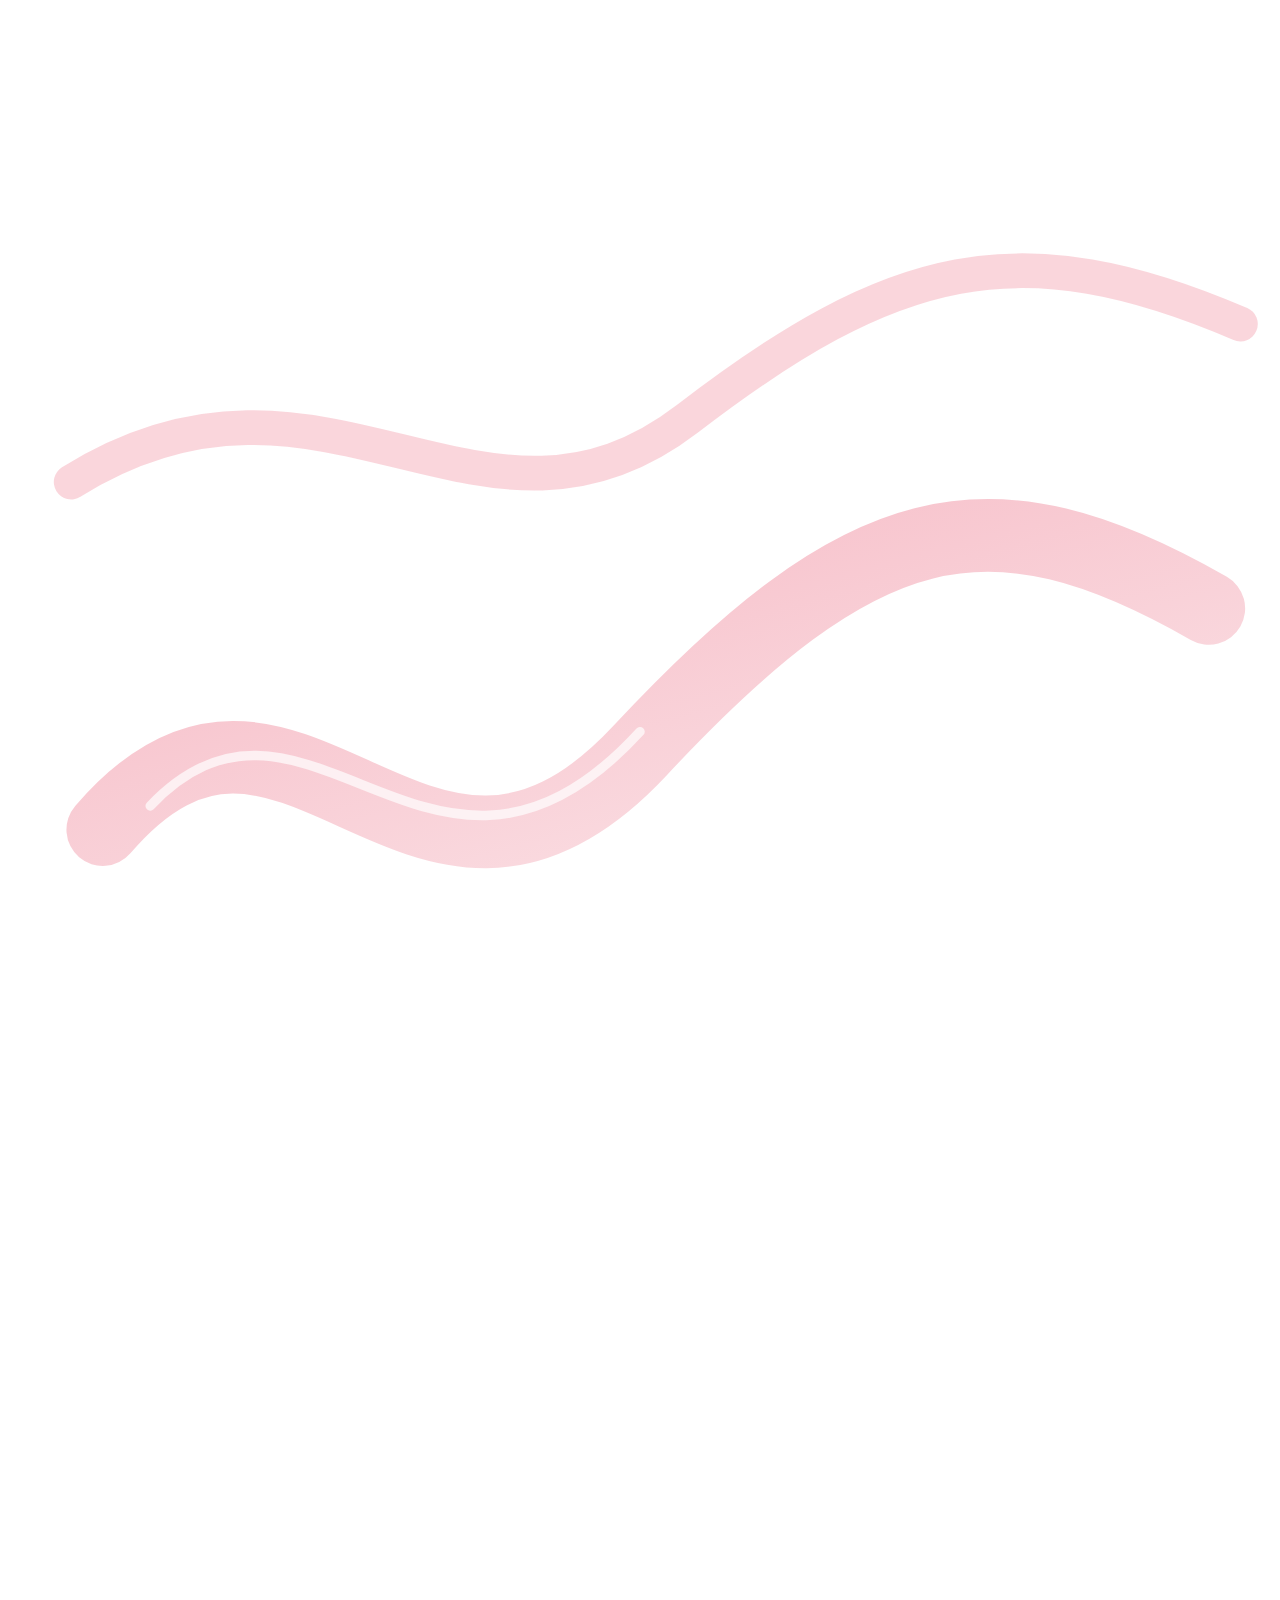
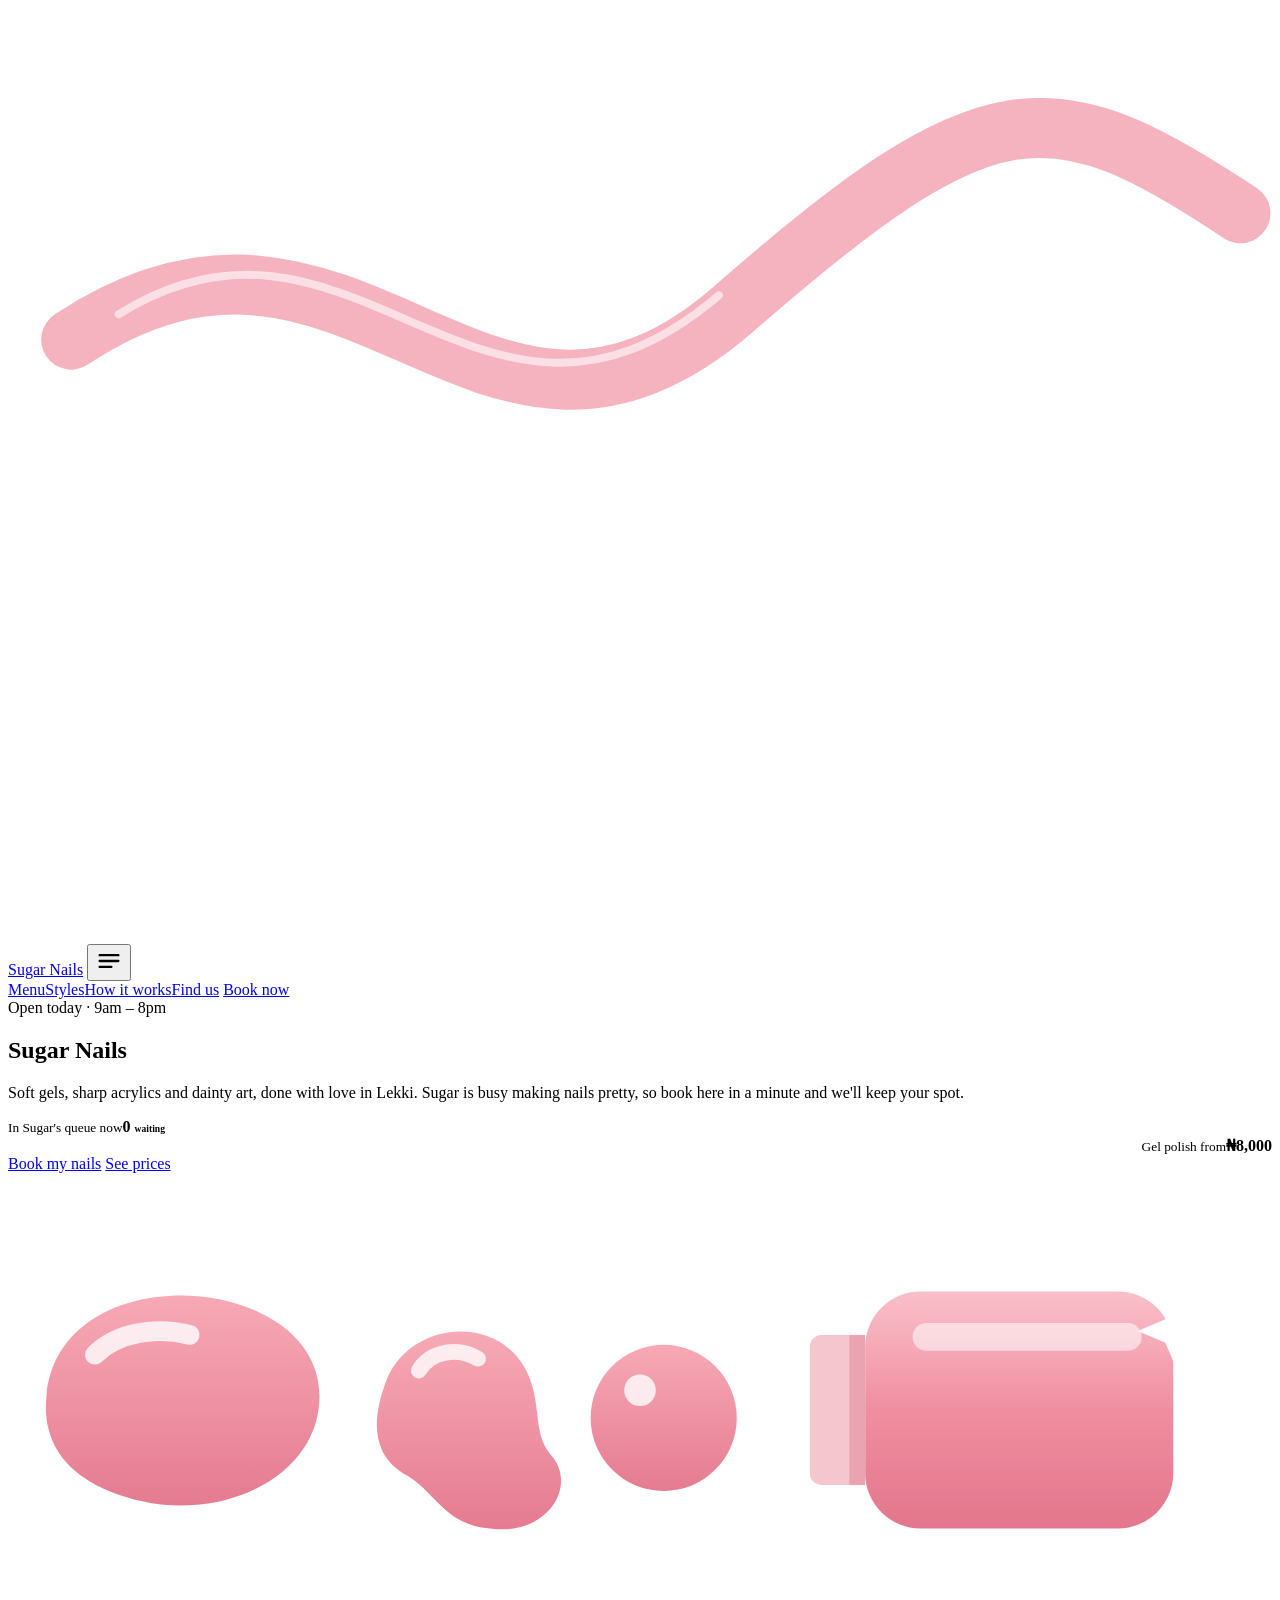
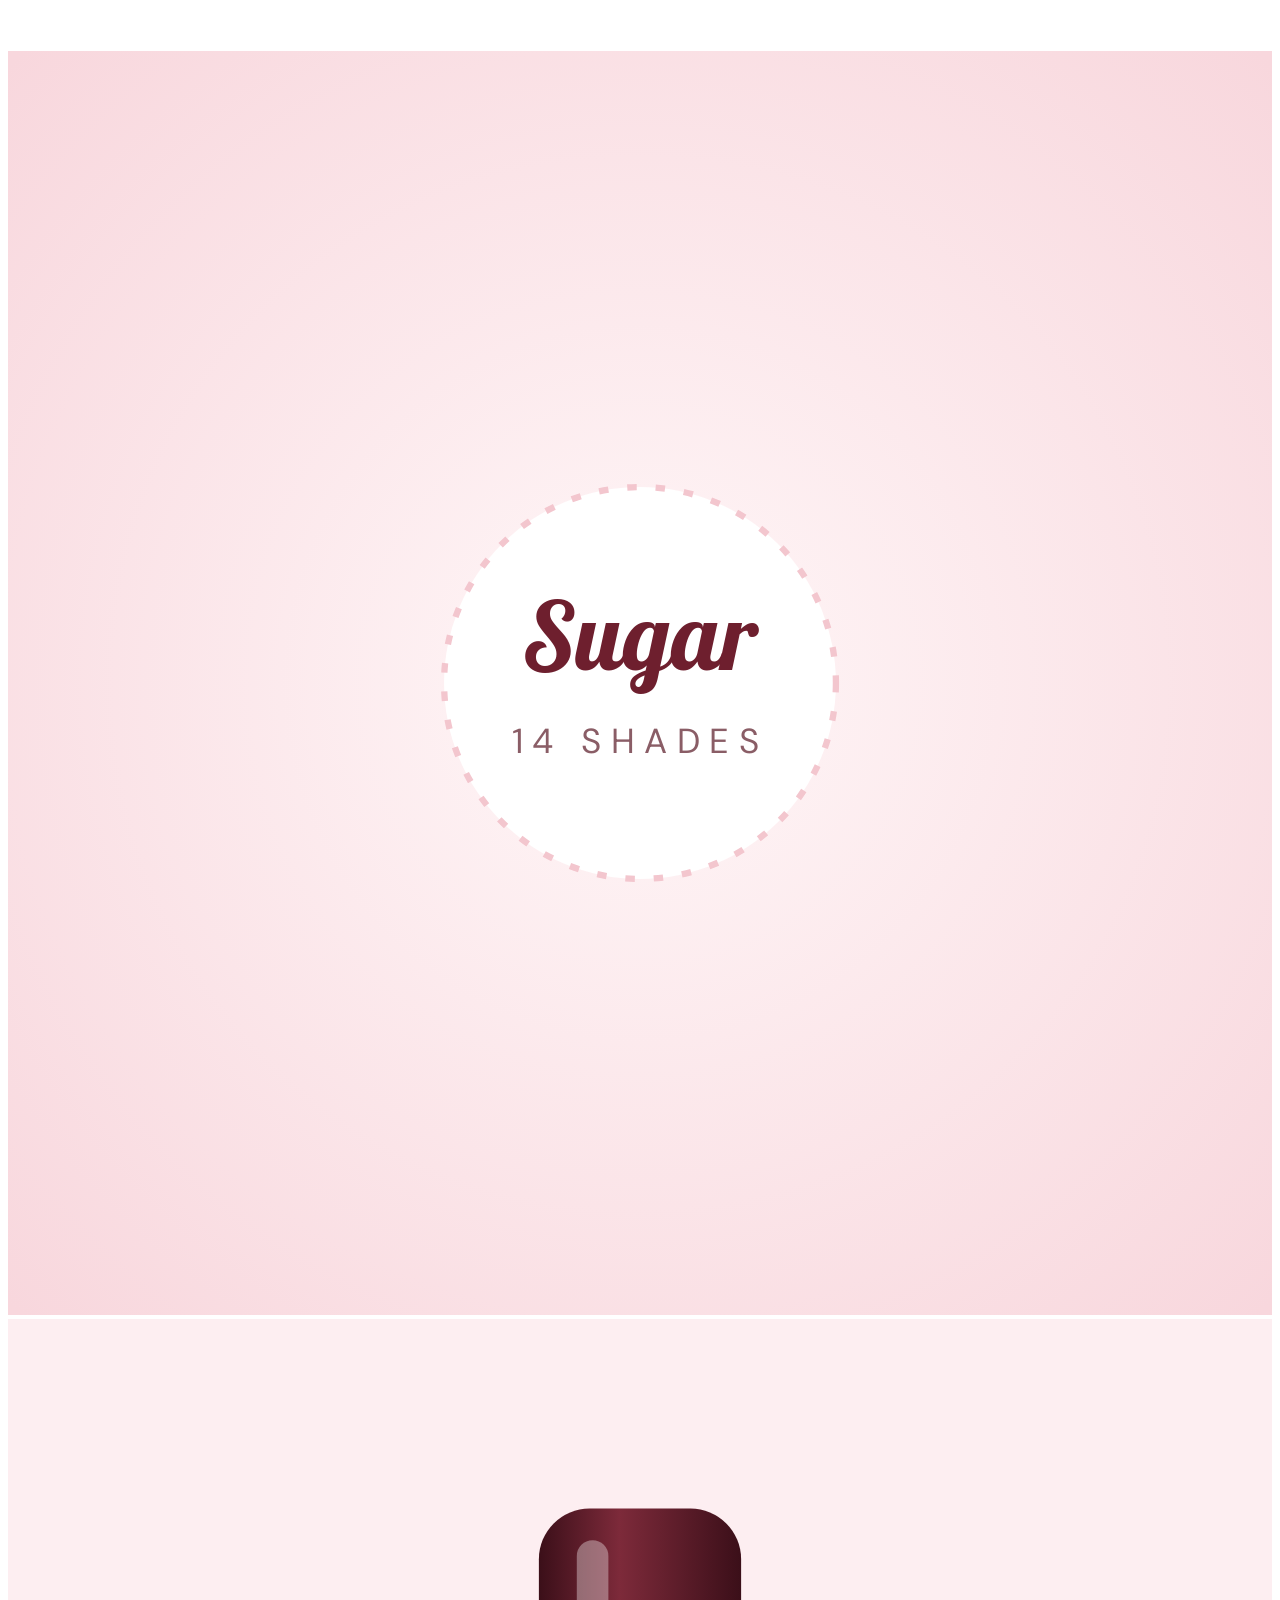
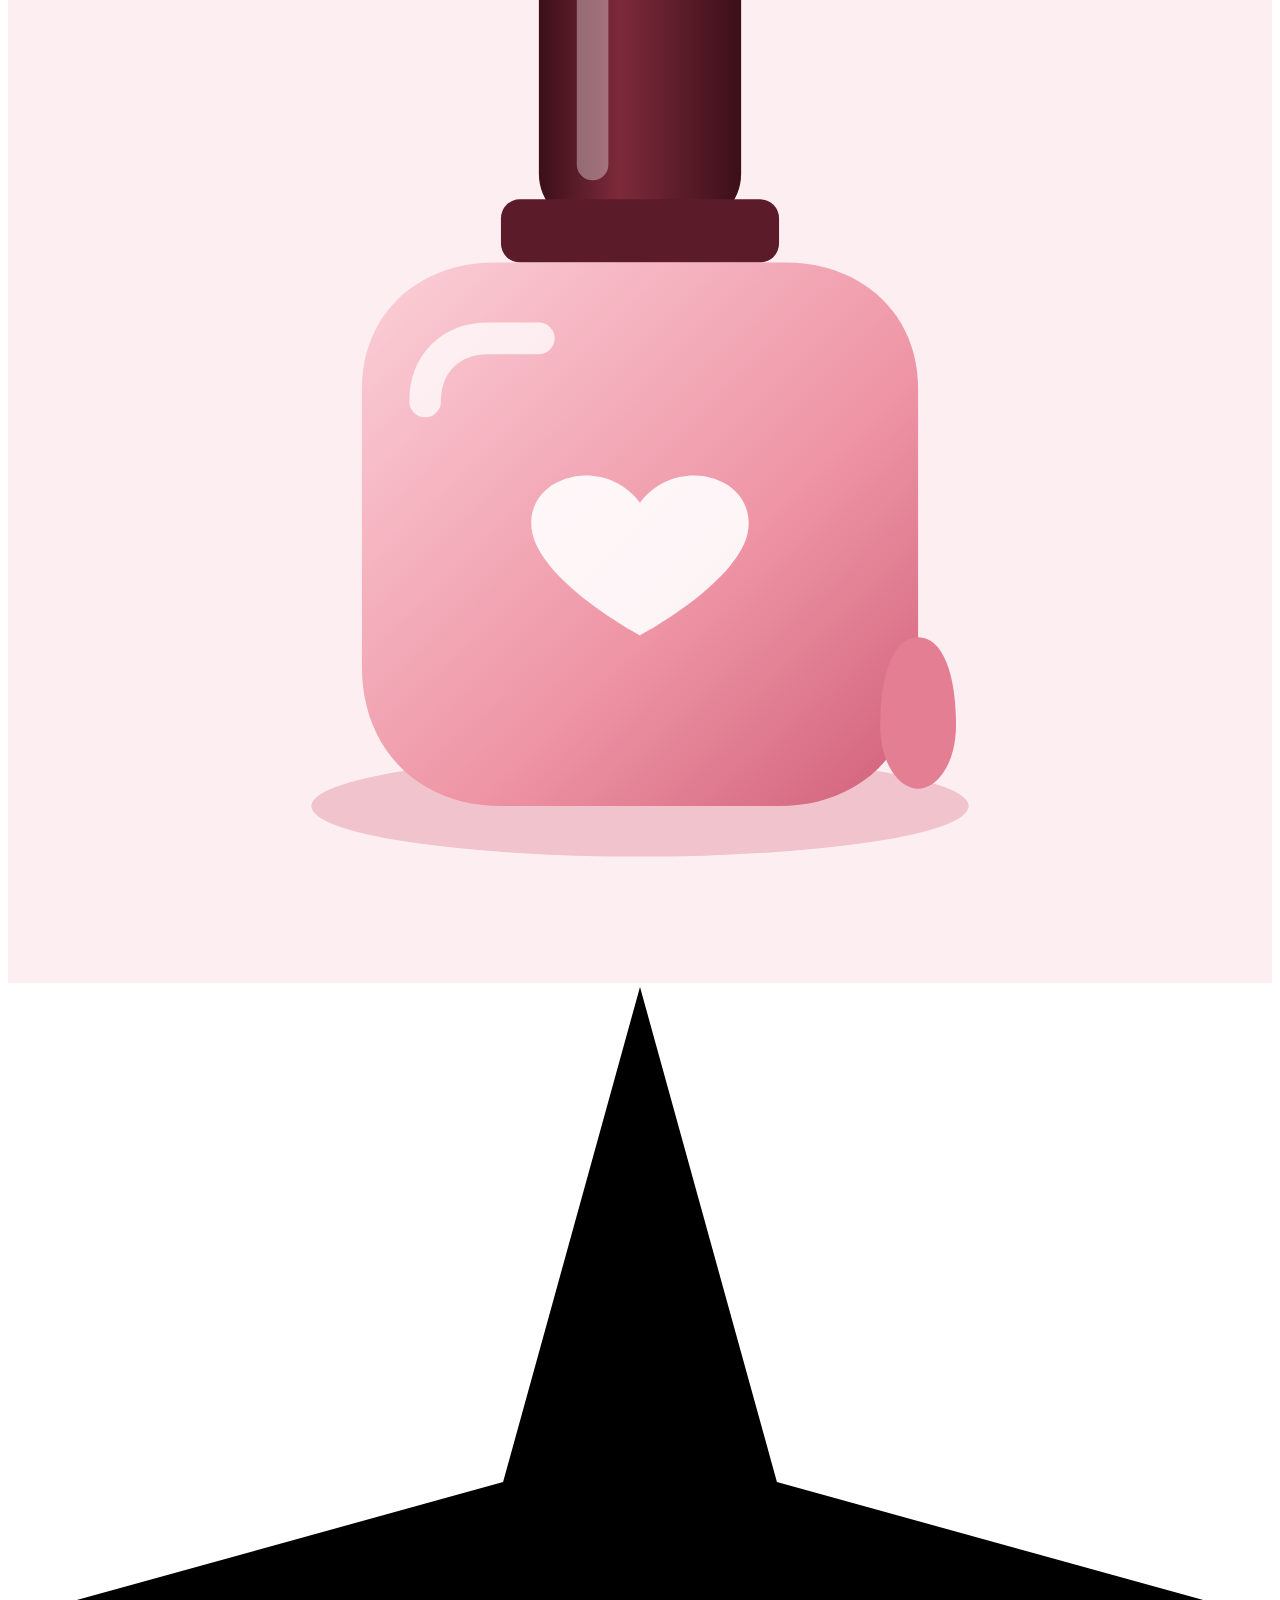
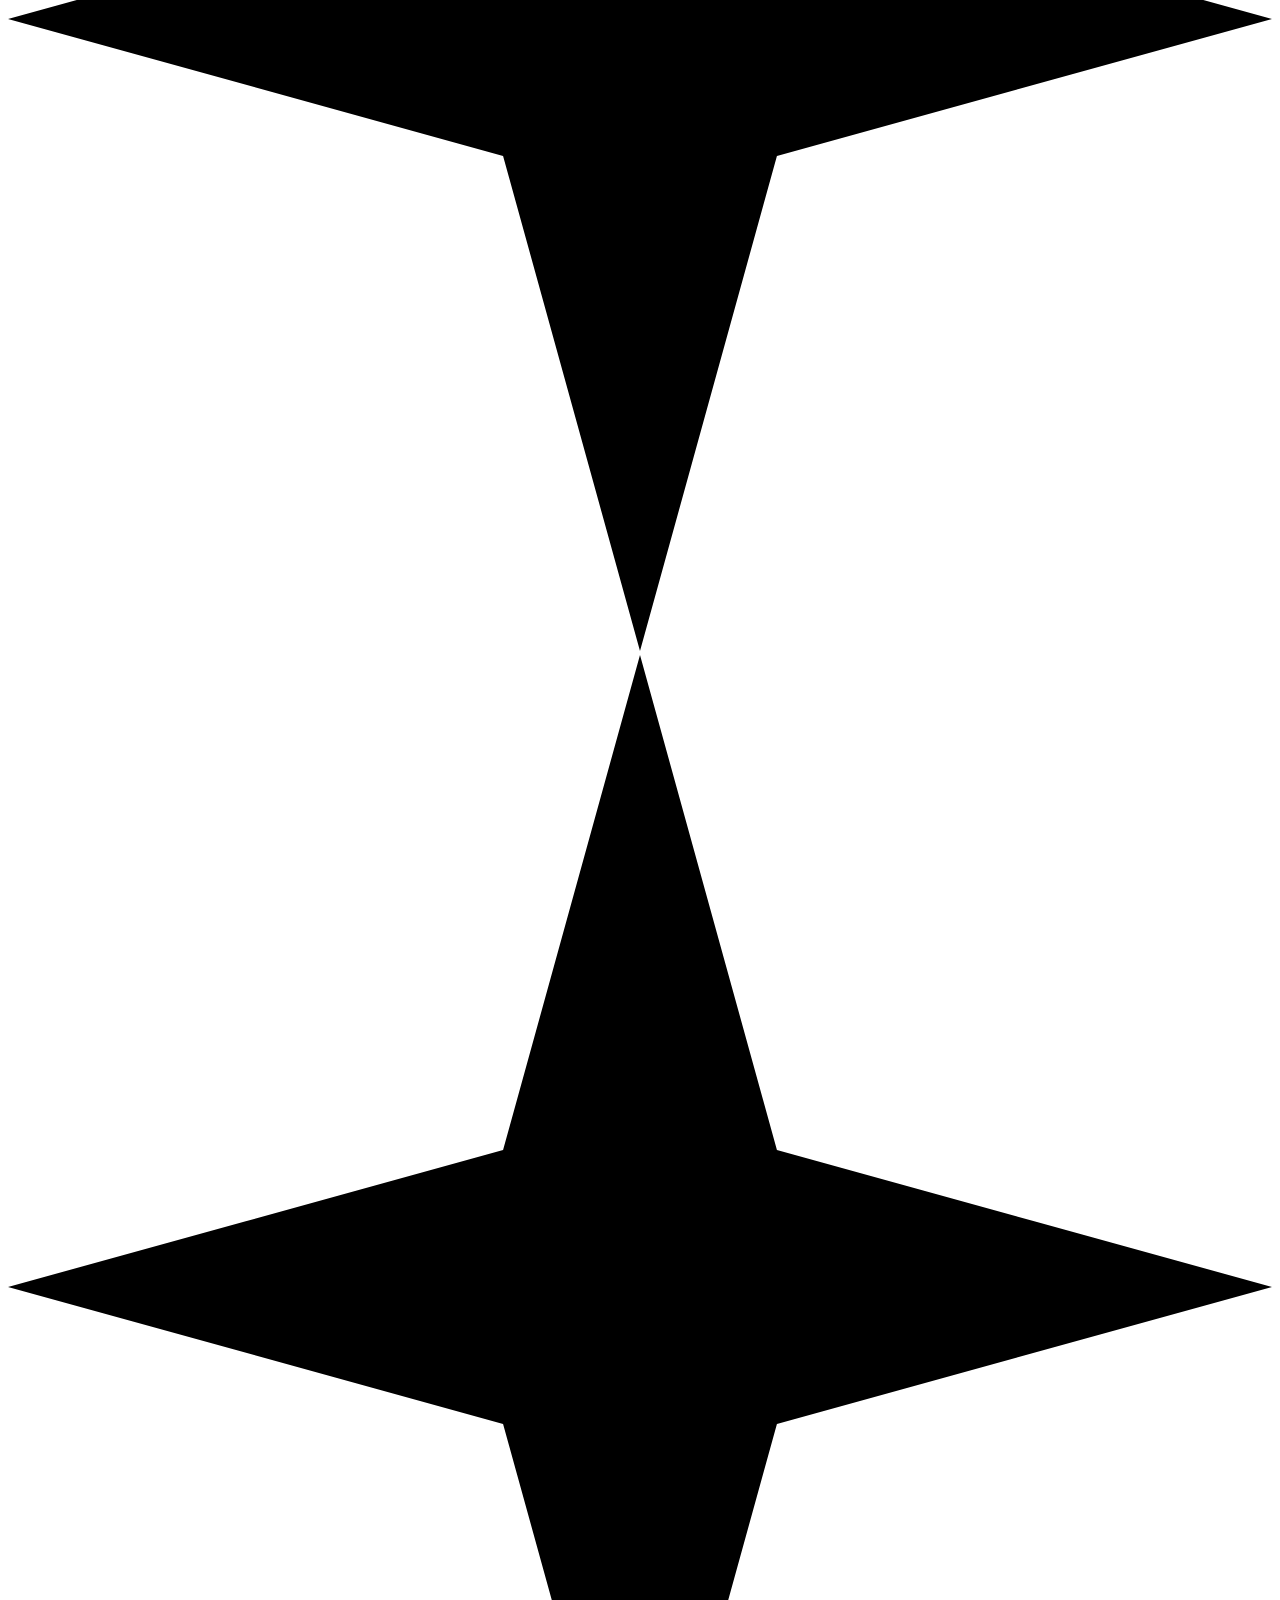
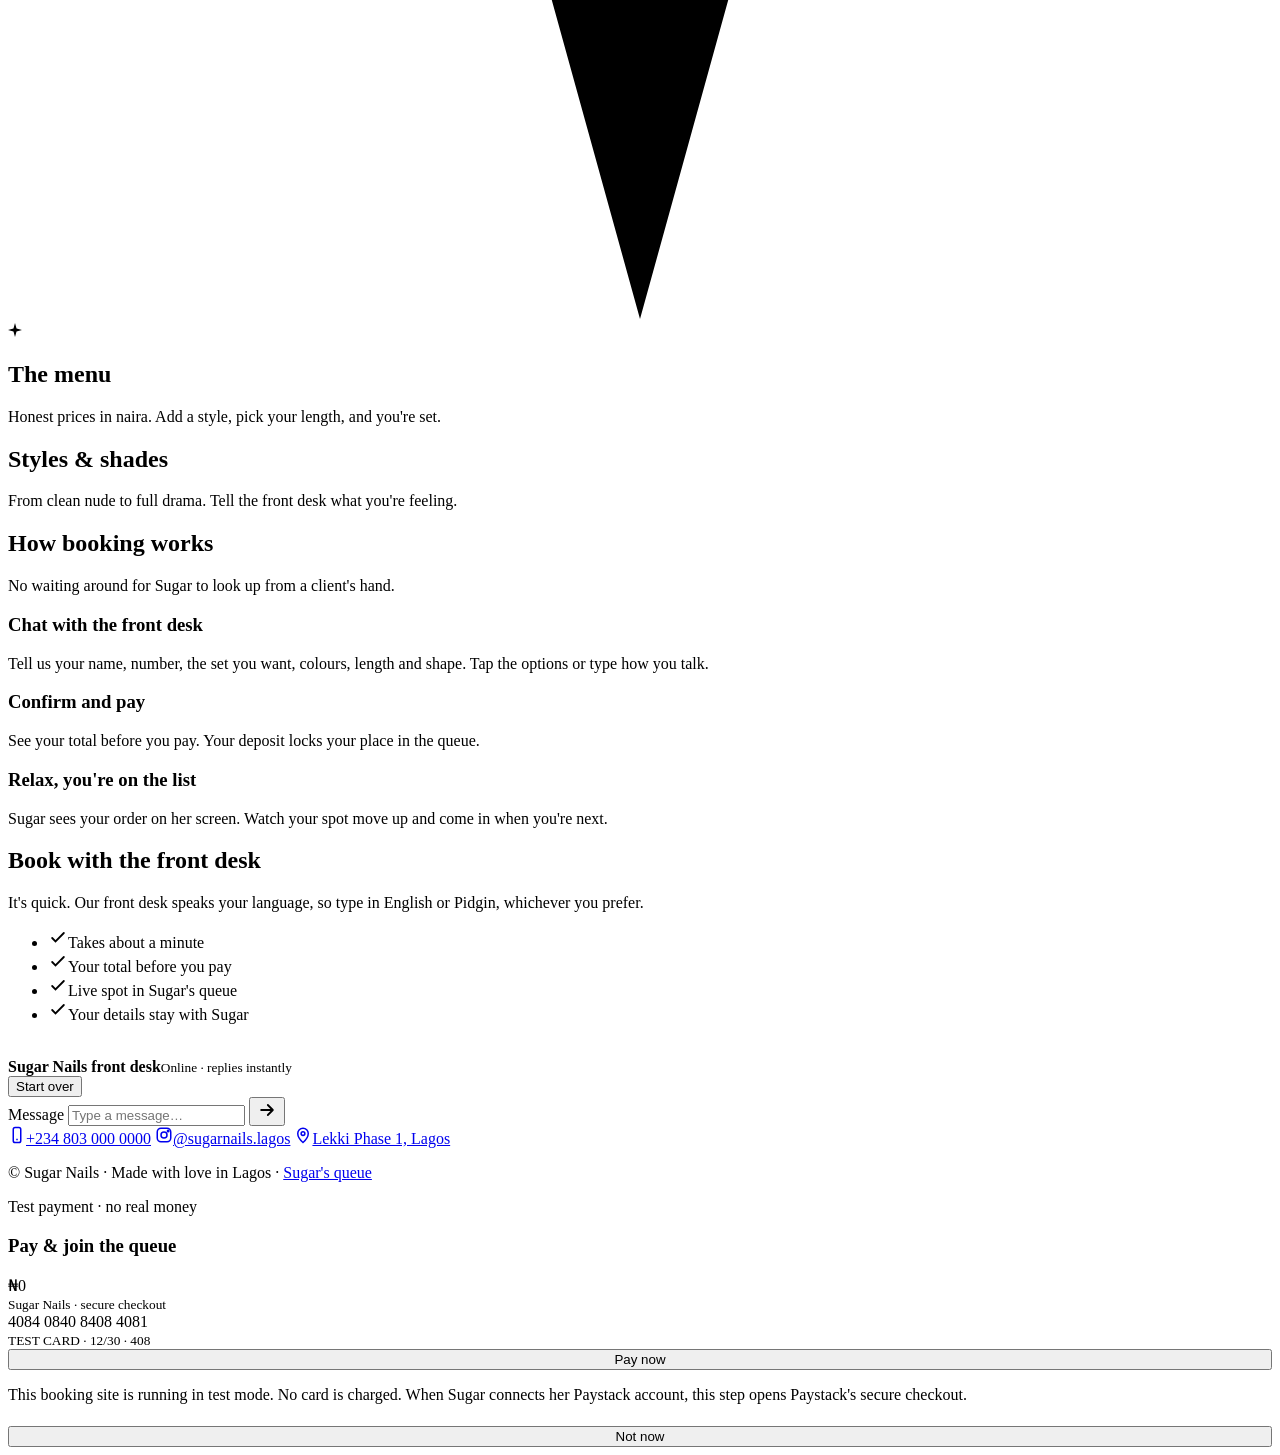
==== public/index.html @ 37852897 "Sugar Nails front desk: booking chat (Qwen3-8B LoRA on Tinker), payments, live queue" ====
<!doctype html>
<html lang="en">
<head>
<meta charset="utf-8">
<meta name="viewport" content="width=device-width, initial-scale=1, viewport-fit=cover">
<title>Sugar Nails · Lekki, Lagos · Book your nails</title>
<meta name="description" content="Gel, acrylic, Gel-X, BIAB, press-ons, manicure and pedicure in Lekki. Book in a minute and join Sugar's queue.">
<meta name="theme-color" content="#f8dde1">
<link rel="icon" href="/static/favicon.svg" type="image/svg+xml">
<link rel="preconnect" href="https://fonts.googleapis.com"><link rel="preconnect" href="https://fonts.gstatic.com" crossorigin>
<link href="https://fonts.googleapis.com/css2?family=DM+Sans:opsz,wght@9..40,400;9..40,500;9..40,600;9..40,700&family=Lobster&display=swap" rel="stylesheet">
<link rel="stylesheet" href="/static/styles.css">
</head>
<body>
<div class="backdrop" aria-hidden="true">
  <svg class="swirl" viewBox="0 0 800 800"><defs>
    <linearGradient id="sw1" x1="0" y1="0" x2="1" y2="1"><stop offset="0" stop-color="#f6b9c4"/><stop offset="1" stop-color="#fbe3e7"/></linearGradient></defs>
    <path fill="none" stroke="url(#sw1)" stroke-width="46" stroke-linecap="round" d="M60 520C180 380 260 620 400 470S620 300 760 380"/>
    <path fill="none" stroke="#f9ccd4" stroke-width="22" stroke-linecap="round" opacity=".8" d="M40 300C200 200 300 360 430 260S640 140 780 200"/>
    <path fill="none" stroke="#fff" stroke-width="6" stroke-linecap="round" opacity=".7" d="M90 505C190 400 270 600 400 458"/>
  </svg>
  <svg class="swirl two" viewBox="0 0 800 800"><path fill="none" stroke="#f4b3bf" stroke-width="38" stroke-linecap="round" d="M40 420C220 300 300 540 460 400S660 260 780 340"/>
    <path fill="none" stroke="#fff" stroke-width="5" stroke-linecap="round" opacity=".6" d="M70 404C220 310 300 520 450 392"/></svg>
  <div class="bubbles" id="bubbles"></div>
</div>

<header class="site-header" id="top">
  <a class="brand" href="#top" aria-label="Sugar Nails home"><img src="/static/logo.svg" alt=""><span>Sugar Nails</span></a>
  <button class="menu-btn" id="menuBtn" aria-label="Open menu" aria-expanded="false">
    <svg width="28" height="28" viewBox="0 0 24 24" fill="none" stroke="currentColor" stroke-width="2" stroke-linecap="round"><path d="M4 7h16M4 12h16M4 17h10"/></svg>
  </button>
  <nav class="nav" id="nav">
    <a href="#menu">Menu</a><a href="#styles">Styles</a><a href="#how">How it works</a><a href="#find">Find us</a>
    <a class="pill small plum" href="#book">Book now</a>
  </nav>
</header>

<main>
<section class="hero">
  <div class="hero-copy">
    <span class="eyebrow"><span class="dot"></span><span id="openLine">Open today · 9am – 8pm</span></span>
    <h1 aria-label="Sugar Nails"><span class="word" data-split>Sugar</span> <span class="word" data-split>Nails</span></h1>
    <div class="hero-card">
      <p class="lead">Soft gels, sharp acrylics and dainty art, done with love in Lekki. Sugar is busy making nails pretty, so book here in a minute and we'll keep your spot.</p>
      <div class="slot-box">
        <div><small>In Sugar's queue now</small><strong><span class="count" id="queueCount">0</span> <span style="font-size:.6em">waiting</span></strong></div>
        <div style="text-align:right"><small>Gel polish from</small><strong>₦8,000</strong></div>
      </div>
      <div class="hero-ctas">
        <a class="pill" href="#book">Book my nails</a>
        <a class="link-soft" href="#menu">See prices</a>
      </div>
    </div>
  </div>

  <div class="hero-art" aria-hidden="true">
    <!-- polish drips, top right -->
    <svg class="drips" viewBox="0 0 320 120">
      <defs><linearGradient id="dg" x1="0" y1="0" x2="0" y2="1"><stop offset="0" stop-color="#f7a9b6"/><stop offset="1" stop-color="#e57b90"/></linearGradient>
        <linearGradient id="bg2" x1="0" y1="0" x2="1" y2="0"><stop offset="0" stop-color="#f9c0ca"/><stop offset=".5" stop-color="#f08ea0"/><stop offset="1" stop-color="#e3768c"/></linearGradient></defs>
      <path d="M8 58c0-20 22-30 44-26 18 3 30 14 26 30-4 18-26 26-44 22C18 80 8 72 8 58z" fill="url(#dg)"><animate attributeName="d" dur="5s" repeatCount="indefinite" values="M8 58c0-20 22-30 44-26 18 3 30 14 26 30-4 18-26 26-44 22C18 80 8 72 8 58z;M10 56c2-20 24-28 44-24 18 4 28 16 24 31-5 17-27 24-44 20C20 80 8 72 10 56z;M8 58c0-20 22-30 44-26 18 3 30 14 26 30-4 18-26 26-44 22C18 80 8 72 8 58z"/></path>
      <path d="M96 52c6-14 26-16 34-4 6 9 2 18 8 24 6 8-2 20-16 18-12-1-14-10-22-14-8-5-8-14-4-24z" fill="url(#dg)"/>
      <circle cx="166" cy="62" r="18" fill="url(#dg)"><animate attributeName="r" dur="3.2s" repeatCount="indefinite" values="18;20;18"/></circle>
      <path d="M22 46c6-6 16-7 24-5" stroke="#fff" stroke-width="5" stroke-linecap="round" fill="none" opacity=".8"/>
      <path d="M104 50c3-5 10-6 15-3" stroke="#fff" stroke-width="4" stroke-linecap="round" fill="none" opacity=".8"/>
      <circle cx="160" cy="55" r="4" fill="#fff" opacity=".8"/>
      <g transform="rotate(90 255 60)"><rect x="225" y="20" width="60" height="78" rx="14" fill="url(#bg2)"/><rect x="236" y="98" width="38" height="14" rx="3" fill="#f6c6cf"/><rect x="236" y="98" width="38" height="4" fill="#e9a3b1"/>
        <rect x="233" y="28" width="7" height="58" rx="3.5" fill="#fff" opacity=".55"/></g>
      <path d="M296 30l3 7 7 3-7 3-3 7-3-7-7-3 7-3z" fill="#fff"/>
    </svg>

    <!-- big ring: rotating swatch wheel of almond nails -->
    <div class="ring big">
      <svg viewBox="0 0 400 400">
        <defs>
          <radialGradient id="bgp" cx=".5" cy=".5" r=".7"><stop offset="0" stop-color="#fff7f8"/><stop offset="1" stop-color="#f8d7dd"/></radialGradient>
          <linearGradient id="shine" x1="0" y1="0" x2="1" y2="0"><stop offset="0" stop-color="#fff" stop-opacity=".0"/><stop offset=".35" stop-color="#fff" stop-opacity=".7"/><stop offset=".6" stop-color="#fff" stop-opacity="0"/></linearGradient>
        </defs>
        <rect width="400" height="400" fill="url(#bgp)"/>
        <g class="swatch-wheel" id="wheel"></g>
        <circle cx="200" cy="200" r="62" fill="#fff"/>
        <circle cx="200" cy="200" r="62" fill="none" stroke="#f3c6ce" stroke-width="2" stroke-dasharray="3 6"/>
        <text x="200" y="196" text-anchor="middle" font-family="Lobster, cursive" font-size="30" fill="#6e1f2e">Sugar</text>
        <text x="200" y="222" text-anchor="middle" font-family="DM Sans, sans-serif" font-size="11" letter-spacing="3" fill="#8a5d66">14 SHADES</text>
      </svg>
    </div>

    <!-- small ring: polish bottle with a slow drip -->
    <div class="ring small">
      <svg viewBox="0 0 200 200">
        <defs><linearGradient id="bt" x1="0" y1="0" x2="1" y2="1"><stop offset="0" stop-color="#fbd0d8"/><stop offset=".6" stop-color="#ee94a5"/><stop offset="1" stop-color="#d0607a"/></linearGradient>
          <linearGradient id="cp" x1="0" y1="0" x2="1" y2="0"><stop offset="0" stop-color="#3b0f19"/><stop offset=".4" stop-color="#7d2a3a"/><stop offset="1" stop-color="#3b0f19"/></linearGradient></defs>
        <rect width="200" height="200" fill="#fdeef1"/>
        <ellipse cx="100" cy="172" rx="52" ry="8" fill="#f1c3cc"/>
        <rect x="84" y="30" width="32" height="50" rx="8" fill="url(#cp)"/>
        <rect x="90" y="35" width="5" height="38" rx="2.5" fill="#fff" opacity=".35"/>
        <rect x="78" y="76" width="44" height="10" rx="3" fill="#5c1b29"/>
        <path d="M56 106c0-12 9-20 21-20h46c12 0 21 8 21 20v44c0 13-9 22-22 22H78c-13 0-22-9-22-22z" fill="url(#bt)"/>
        <path d="M66 108c0-6 4-10 10-10h8" stroke="#fff" stroke-width="5" stroke-linecap="round" fill="none" opacity=".75"/>
        <path d="M100 124c-6-8-19-4-17 5 2 8 17 16 17 16s15-8 17-16c2-9-11-13-17-5z" fill="#fff" opacity=".9"/>
        <path d="M144 120c4 0 6 6 6 14 0 6-3 10-6 10s-6-4-6-10c0-8 2-14 6-14z" fill="#e47e93">
          <animateTransform attributeName="transform" type="translate" values="0 0;0 26;0 26" keyTimes="0;.8;1" dur="3.6s" repeatCount="indefinite"/>
          <animate attributeName="opacity" values="0;1;1;0" keyTimes="0;.15;.8;1" dur="3.6s" repeatCount="indefinite"/></path>
      </svg>
    </div>
    <svg class="sparkle" style="left:8%;top:18%" viewBox="0 0 24 24"><path fill="currentColor" d="M12 0l2.6 9.4L24 12l-9.4 2.6L12 24l-2.6-9.4L0 12l9.4-2.6z"/></svg>
    <svg class="sparkle" style="right:6%;bottom:22%;animation-delay:1.1s" viewBox="0 0 24 24"><path fill="currentColor" d="M12 0l2.6 9.4L24 12l-9.4 2.6L12 24l-2.6-9.4L0 12l9.4-2.6z"/></svg>
    <svg class="sparkle" style="left:46%;bottom:6%;width:14px;animation-delay:.6s" viewBox="0 0 24 24"><path fill="currentColor" d="M12 0l2.6 9.4L24 12l-9.4 2.6L12 24l-2.6-9.4L0 12l9.4-2.6z"/></svg>
  </div>
</section>

<section class="section" id="menu">
  <div class="wrap">
    <div class="section-head reveal"><h2>The menu</h2><p>Honest prices in naira. Add a style, pick your length, and you're set.</p></div>
    <div class="menu-grid" id="menuGrid"></div>
  </div>
</section>

<section class="section" id="styles" style="padding-top:0">
  <div class="wrap">
    <div class="section-head reveal"><h2>Styles &amp; shades</h2><p>From clean nude to full drama. Tell the front desk what you're feeling.</p></div>
    <div class="styles-grid" id="stylesGrid"></div>
    <div class="palette" id="palette"></div>
  </div>
</section>

<section class="section" id="how" style="padding-top:0">
  <div class="wrap">
    <div class="section-head reveal"><h2>How booking works</h2><p>No waiting around for Sugar to look up from a client's hand.</p></div>
    <div class="steps">
      <div class="step reveal"><h3>Chat with the front desk</h3><p>Tell us your name, number, the set you want, colours, length and shape. Tap the options or type how you talk.</p></div>
      <div class="step reveal" style="--d:.12s"><h3>Confirm and pay</h3><p>See your total before you pay. Your deposit locks your place in the queue.</p></div>
      <div class="step reveal" style="--d:.24s"><h3>Relax, you're on the list</h3><p>Sugar sees your order on her screen. Watch your spot move up and come in when you're next.</p></div>
    </div>
  </div>
</section>

<section class="section" id="book" style="padding-top:0">
  <div class="wrap book-grid">
    <div class="book-copy reveal">
      <h2>Book with the front desk</h2>
      <p>It's quick. Our front desk speaks your language, so type in English or Pidgin, whichever you prefer.</p>
      <ul>
        <li><svg width="20" height="20" viewBox="0 0 24 24" fill="none" stroke="currentColor" stroke-width="2.2" stroke-linecap="round"><path d="M5 12l4 4L19 6"/></svg>Takes about a minute</li>
        <li><svg width="20" height="20" viewBox="0 0 24 24" fill="none" stroke="currentColor" stroke-width="2.2" stroke-linecap="round"><path d="M5 12l4 4L19 6"/></svg>Your total before you pay</li>
        <li><svg width="20" height="20" viewBox="0 0 24 24" fill="none" stroke="currentColor" stroke-width="2.2" stroke-linecap="round"><path d="M5 12l4 4L19 6"/></svg>Live spot in Sugar's queue</li>
        <li><svg width="20" height="20" viewBox="0 0 24 24" fill="none" stroke="currentColor" stroke-width="2.2" stroke-linecap="round"><path d="M5 12l4 4L19 6"/></svg>Your details stay with Sugar</li>
      </ul>
    </div>
    <div class="chat reveal" style="--d:.1s" id="chat">
      <div class="chat-head">
        <div class="avatar"><img src="/static/logo.svg" alt=""></div>
        <div><b>Sugar Nails front desk</b><small id="chatStatus">Online · replies instantly</small></div>
        <button class="restart" id="restart" type="button">Start over</button>
      </div>
      <div class="chat-log" id="log" aria-live="polite"></div>
      <form class="chat-input" id="form" autocomplete="off">
        <label class="sr-only" for="msg">Message</label>
        <input id="msg" placeholder="Type a message…" maxlength="300">
        <button type="submit" aria-label="Send"><svg width="20" height="20" viewBox="0 0 24 24" fill="none" stroke="currentColor" stroke-width="2.2" stroke-linecap="round" stroke-linejoin="round"><path d="M5 12h13M13 6l6 6-6 6"/></svg></button>
      </form>
    </div>
  </div>
</section>
</main>

<footer id="find">
  <div class="contact-bar">
    <div class="wrap">
      <a class="contact" href="tel:+2348030000000"><span class="ic"><svg width="18" height="18" viewBox="0 0 24 24" fill="none" stroke="currentColor" stroke-width="2"><rect x="7" y="2" width="10" height="20" rx="2.5"/><path d="M11 18h2"/></svg></span>+234 803 000 0000</a>
      <a class="contact" href="#find"><span class="ic"><svg width="18" height="18" viewBox="0 0 24 24" fill="none" stroke="currentColor" stroke-width="2"><rect x="3" y="3" width="18" height="18" rx="5"/><circle cx="12" cy="12" r="4"/><circle cx="17.5" cy="6.5" r="1" fill="currentColor"/></svg></span>@sugarnails.lagos</a>
      <a class="contact" href="#find"><span class="ic"><svg width="18" height="18" viewBox="0 0 24 24" fill="none" stroke="currentColor" stroke-width="2"><path d="M12 22s7-6.2 7-12a7 7 0 1 0-14 0c0 5.8 7 12 7 12z"/><circle cx="12" cy="10" r="2.5"/></svg></span>Lekki Phase 1, Lagos</a>
    </div>
  </div>
  <p class="foot-note">© <span id="yr"></span> Sugar Nails · Made with love in Lagos · <a href="/queue">Sugar's queue</a></p>
</footer>

<div class="sheet-back" id="sheet" role="dialog" aria-modal="true" aria-labelledby="payTitle">
  <div class="sheet">
    <span class="test-badge" id="payBadge">Test payment · no real money</span>
    <h3 id="payTitle">Pay &amp; join the queue</h3>
    <div class="amount" id="payAmount">₦0</div>
    <div class="card-mock"><small>Sugar Nails · secure checkout</small><div class="num">4084 0840 8408 4081</div><small>TEST CARD · 12/30 · 408</small></div>
    <button class="pill plum" id="payNow" style="width:100%">Pay now</button>
    <div class="pay-progress" id="payProg"><i></i></div>
    <p class="fine" id="payFine">This booking site is running in test mode. No card is charged. When Sugar connects her Paystack account, this step opens Paystack's secure checkout.</p>
    <button class="pill small" id="payCancel" style="width:100%;margin-top:6px">Not now</button>
  </div>
</div>

<script src="/static/app.js" defer></script>
</body>
</html>
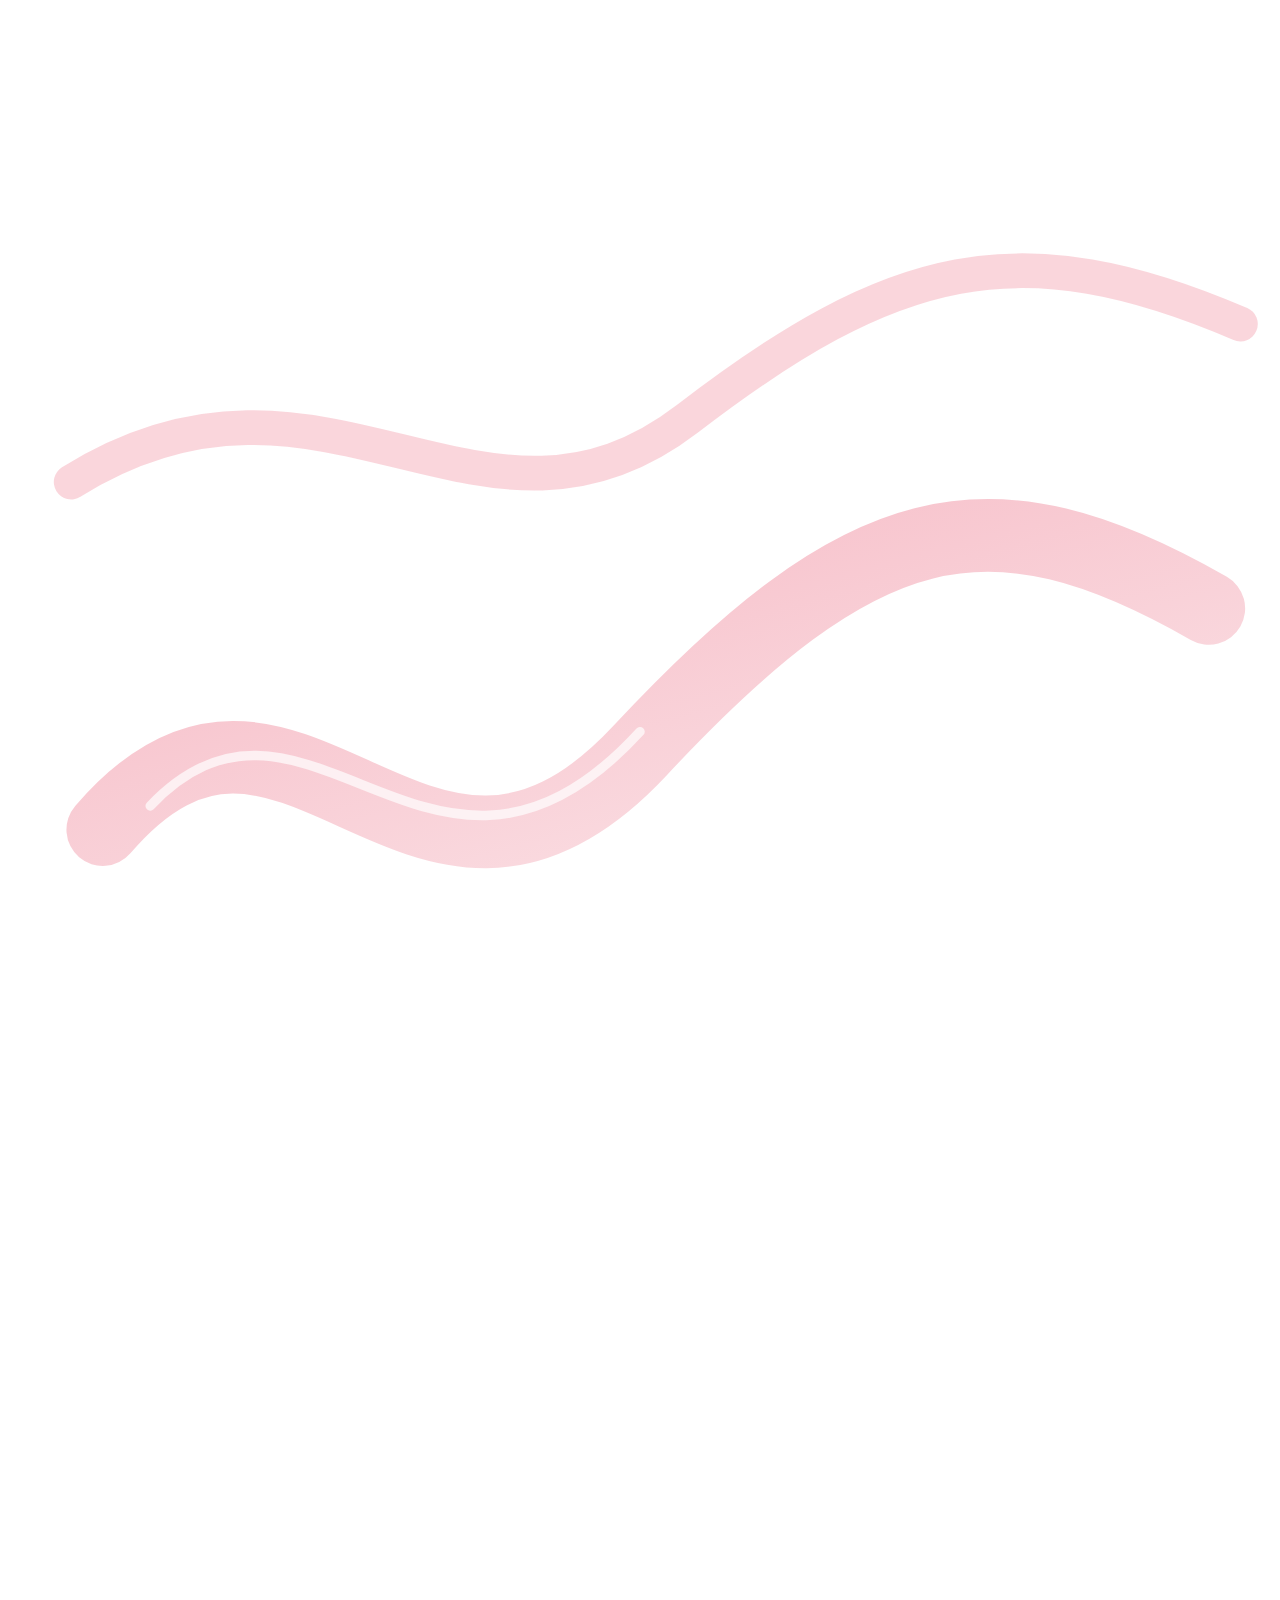
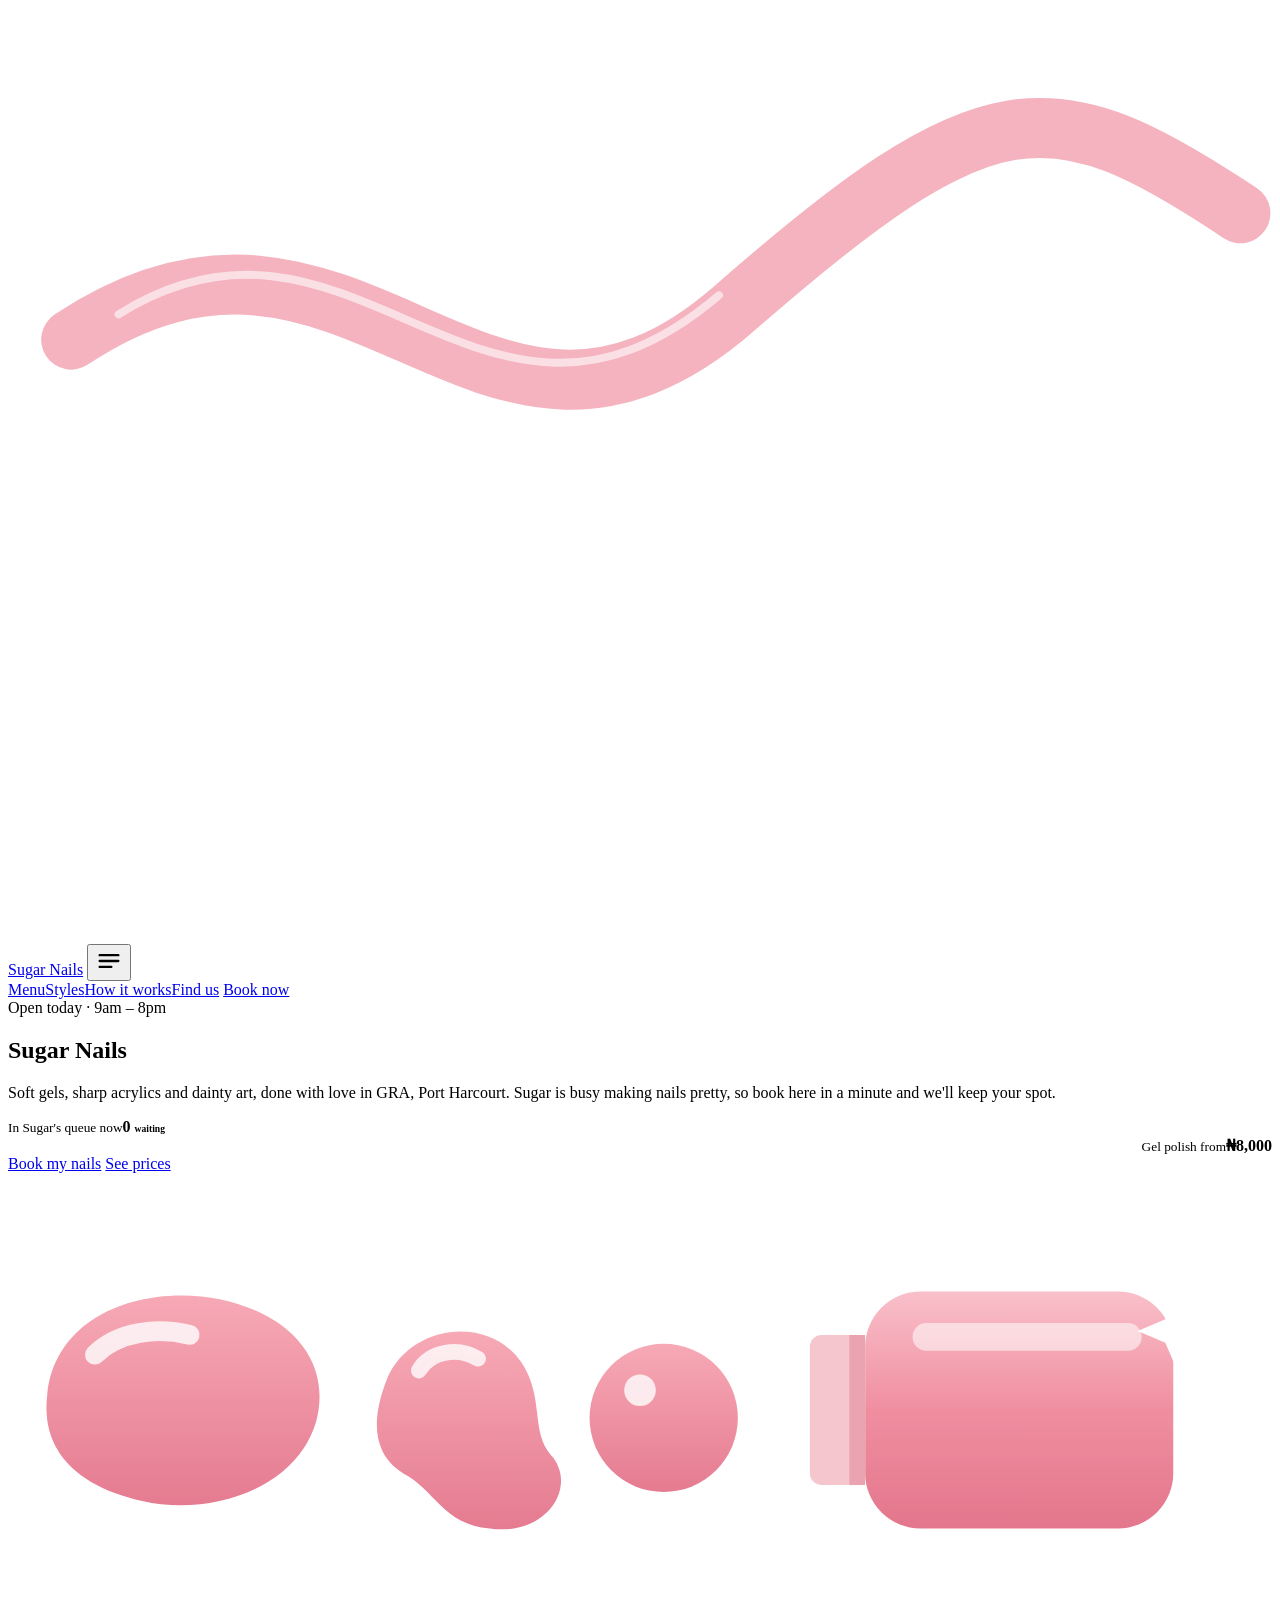
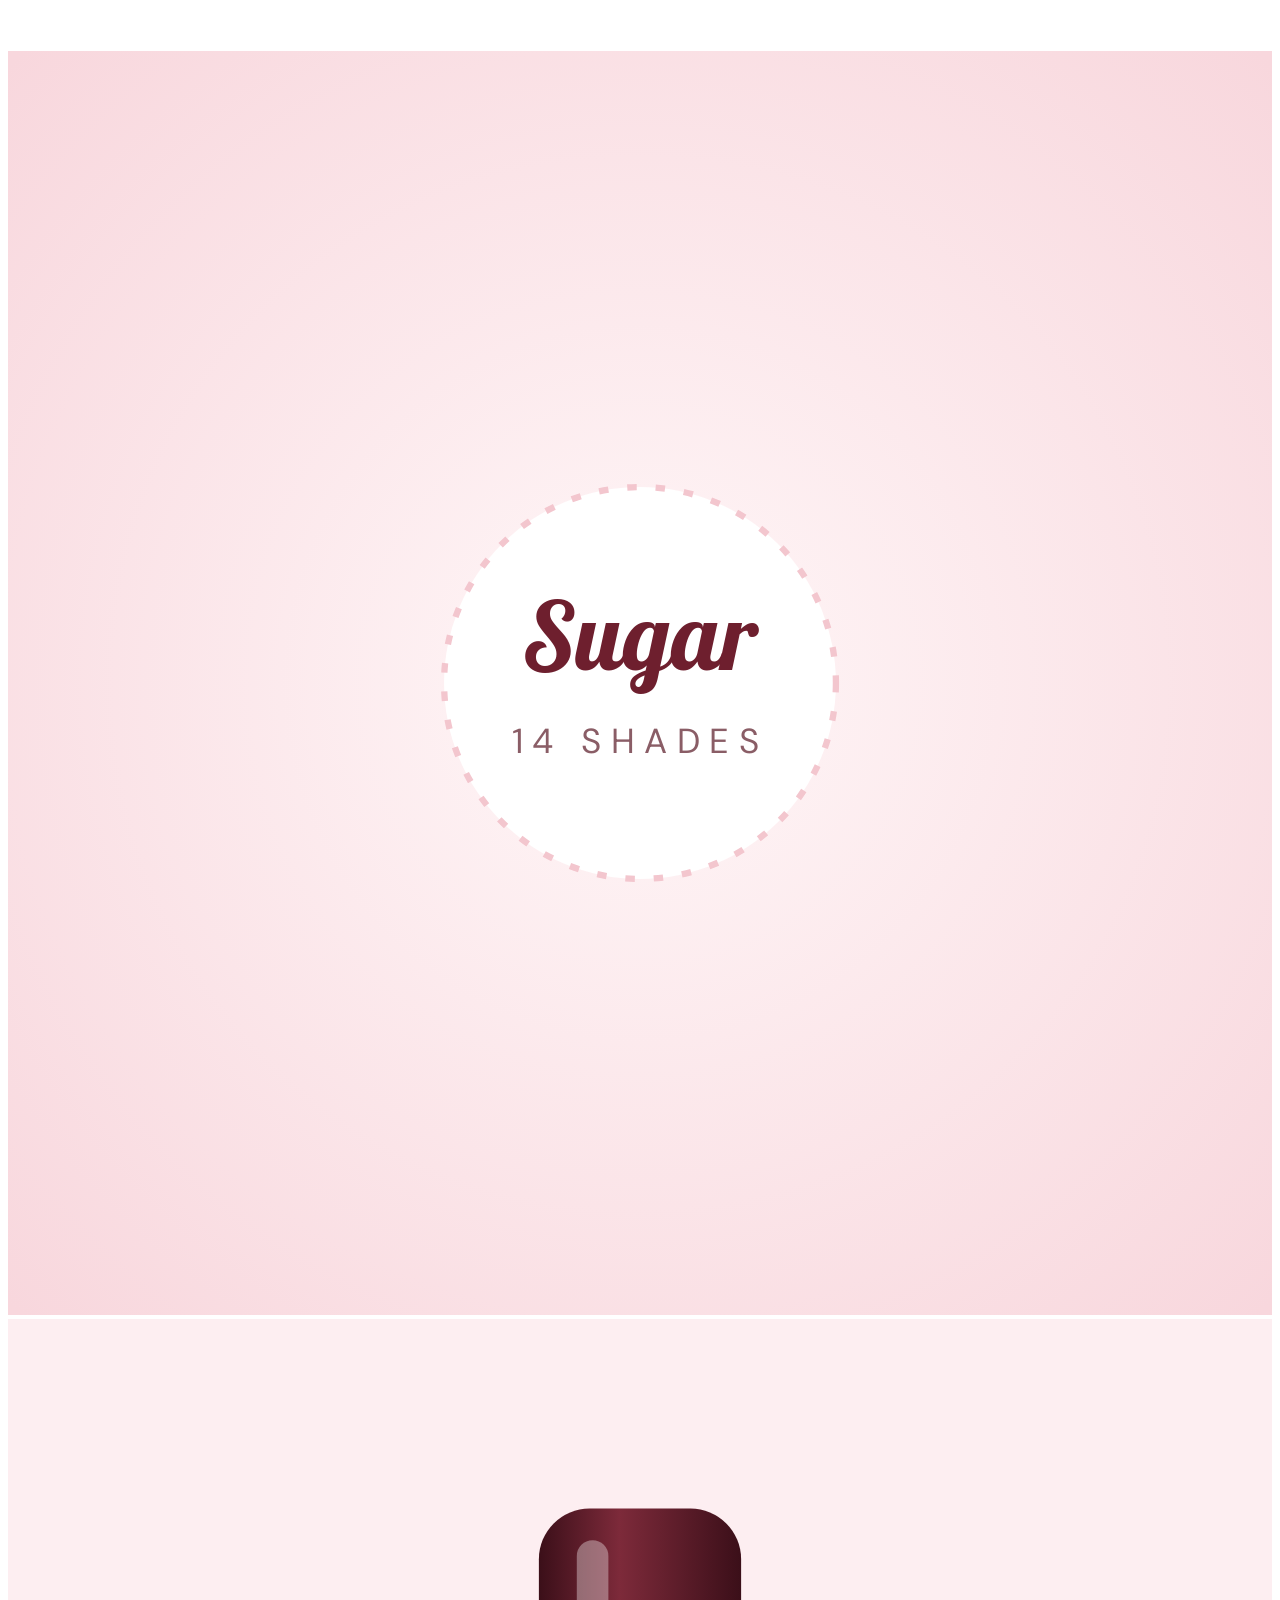
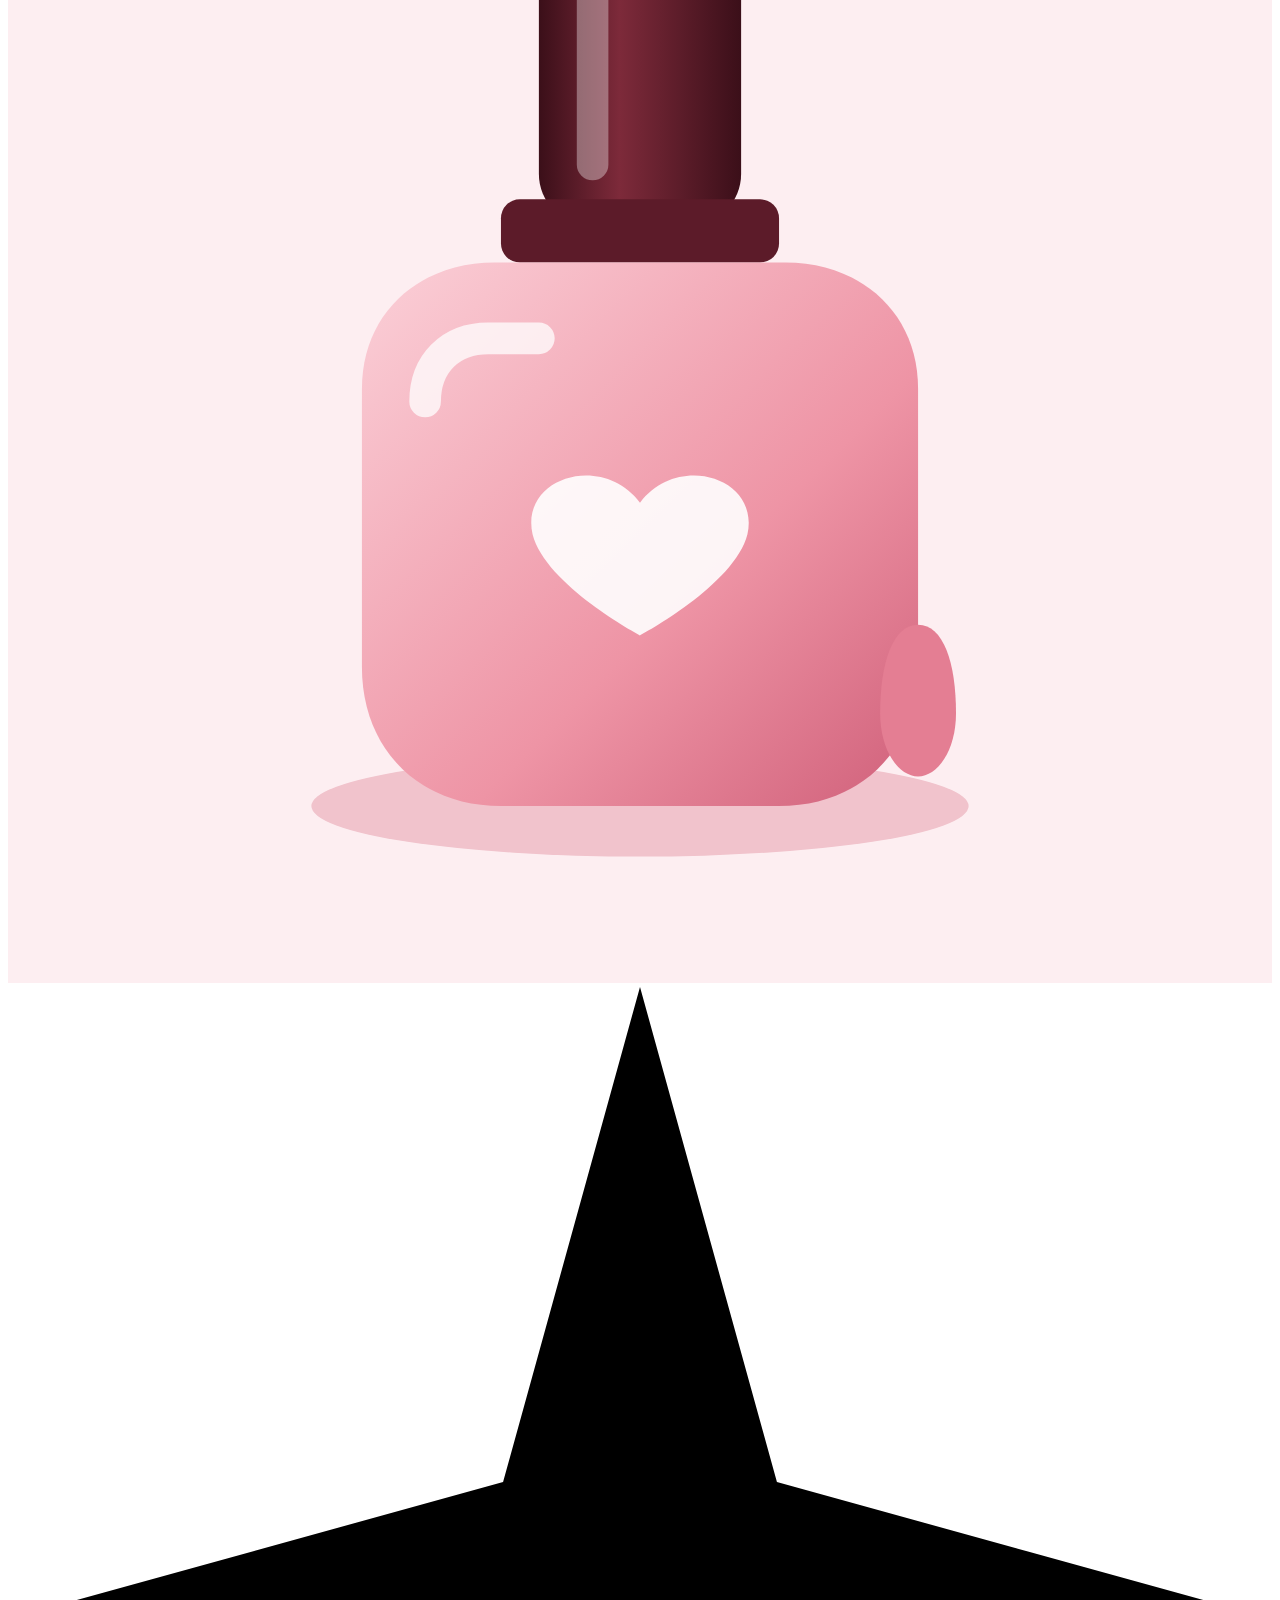
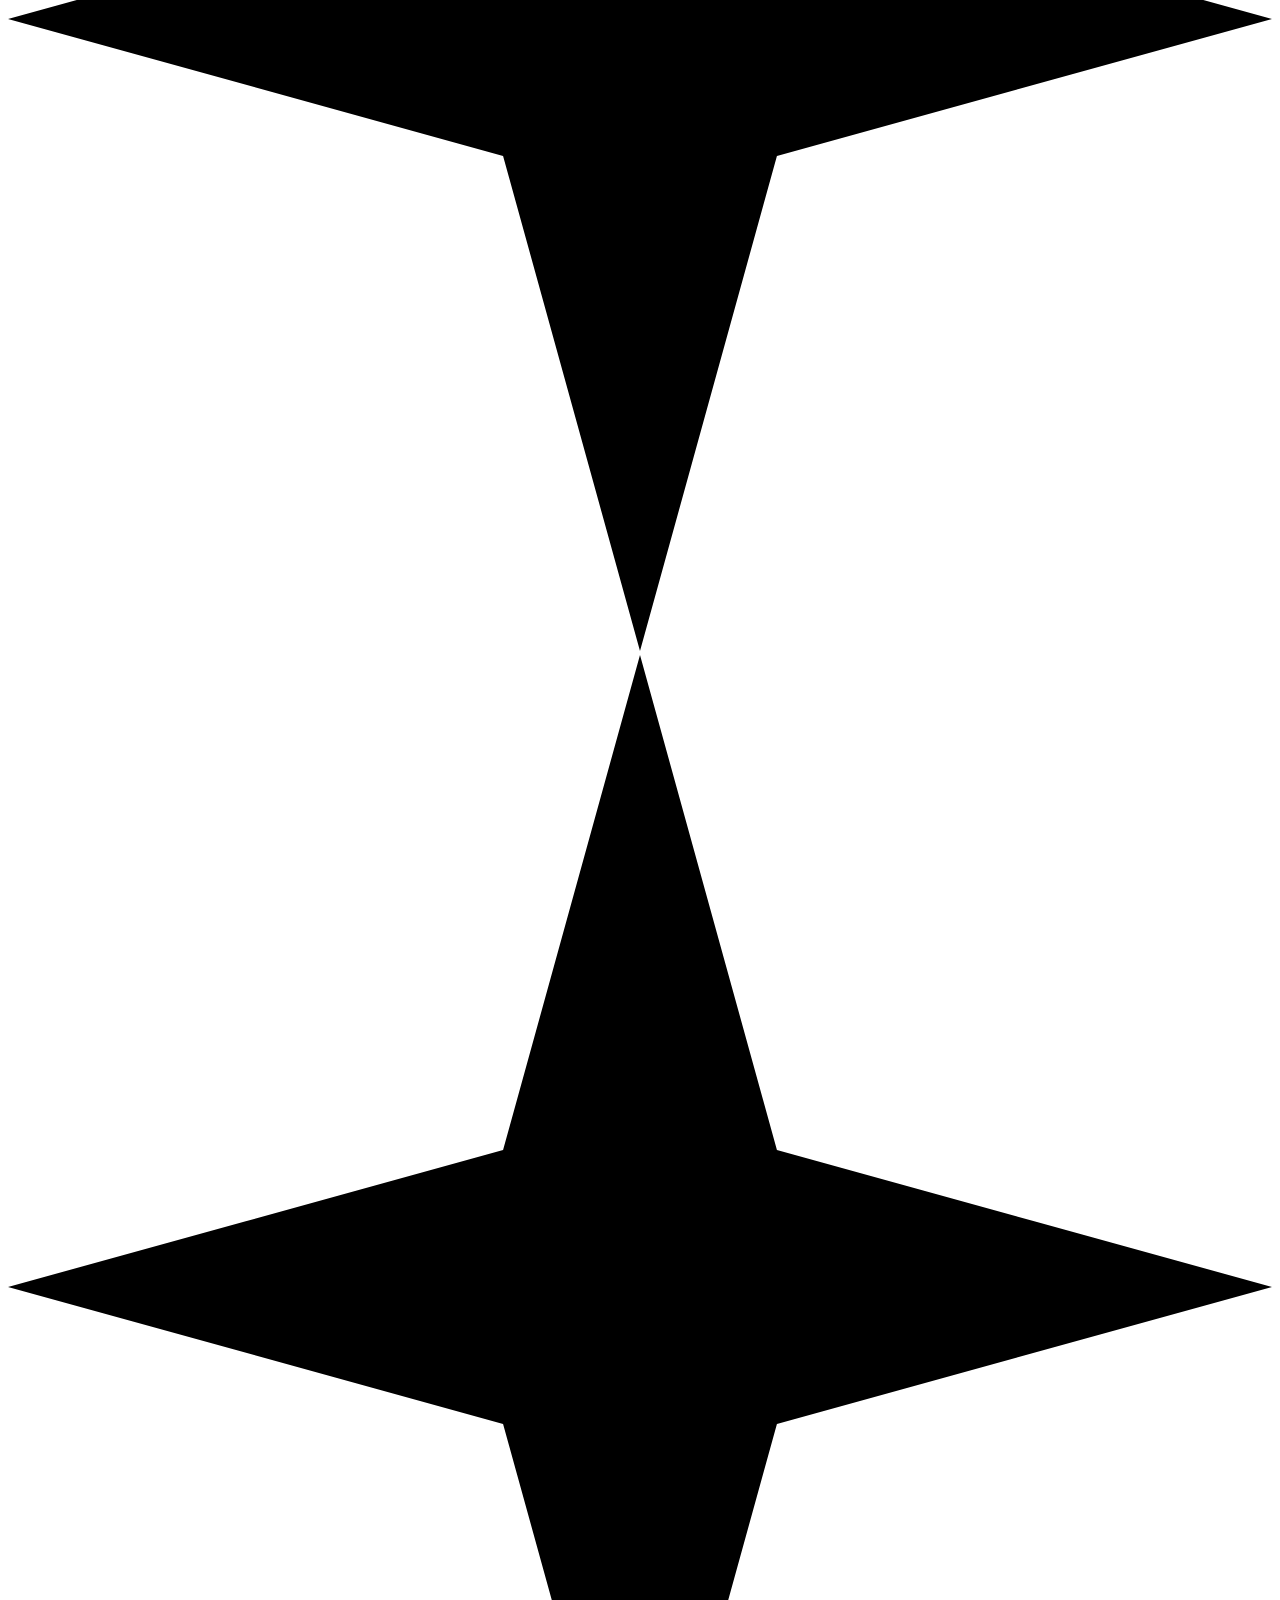
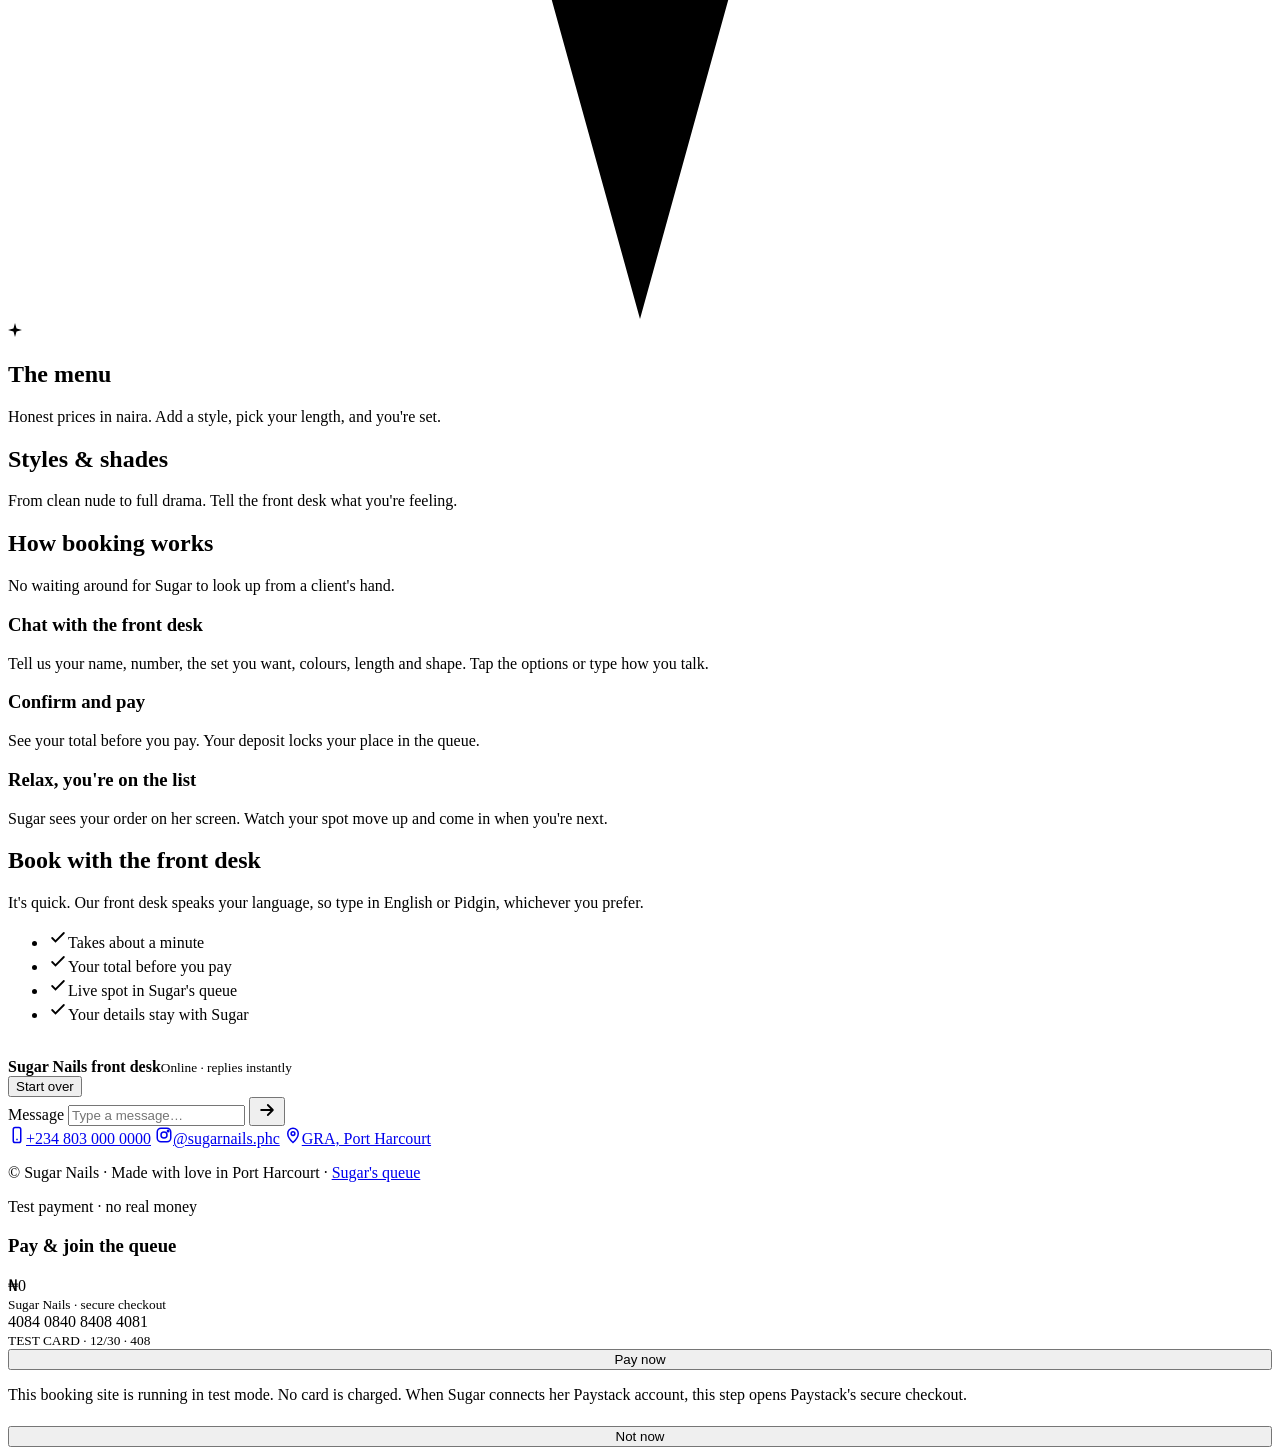
==== commit 1bc56f39: "Move Sugar to GRA, Port Harcourt; location guard for replies; rewrite README" ====
--- a/public/index.html
+++ b/public/index.html
@@ -3,8 +3,8 @@
 <head>
 <meta charset="utf-8">
 <meta name="viewport" content="width=device-width, initial-scale=1, viewport-fit=cover">
-<title>Sugar Nails · Lekki, Lagos · Book your nails</title>
-<meta name="description" content="Gel, acrylic, Gel-X, BIAB, press-ons, manicure and pedicure in Lekki. Book in a minute and join Sugar's queue.">
+<title>Sugar Nails · GRA, Port Harcourt · Book your nails</title>
+<meta name="description" content="Gel, acrylic, Gel-X, BIAB, press-ons, manicure and pedicure in GRA, Port Harcourt. Book in a minute and join Sugar's queue.">
 <meta name="theme-color" content="#f8dde1">
 <link rel="icon" href="/static/favicon.svg" type="image/svg+xml">
 <link rel="preconnect" href="https://fonts.googleapis.com"><link rel="preconnect" href="https://fonts.gstatic.com" crossorigin>
@@ -41,7 +41,7 @@
     <span class="eyebrow"><span class="dot"></span><span id="openLine">Open today · 9am – 8pm</span></span>
     <h1 aria-label="Sugar Nails"><span class="word" data-split>Sugar</span> <span class="word" data-split>Nails</span></h1>
     <div class="hero-card">
-      <p class="lead">Soft gels, sharp acrylics and dainty art, done with love in Lekki. Sugar is busy making nails pretty, so book here in a minute and we'll keep your spot.</p>
+      <p class="lead">Soft gels, sharp acrylics and dainty art, done with love in GRA, Port Harcourt. Sugar is busy making nails pretty, so book here in a minute and we'll keep your spot.</p>
       <div class="slot-box">
         <div><small>In Sugar's queue now</small><strong><span class="count" id="queueCount">0</span> <span style="font-size:.6em">waiting</span></strong></div>
         <div style="text-align:right"><small>Gel polish from</small><strong>₦8,000</strong></div>
@@ -168,11 +168,11 @@
   <div class="contact-bar">
     <div class="wrap">
       <a class="contact" href="tel:+2348030000000"><span class="ic"><svg width="18" height="18" viewBox="0 0 24 24" fill="none" stroke="currentColor" stroke-width="2"><rect x="7" y="2" width="10" height="20" rx="2.5"/><path d="M11 18h2"/></svg></span>+234 803 000 0000</a>
-      <a class="contact" href="#find"><span class="ic"><svg width="18" height="18" viewBox="0 0 24 24" fill="none" stroke="currentColor" stroke-width="2"><rect x="3" y="3" width="18" height="18" rx="5"/><circle cx="12" cy="12" r="4"/><circle cx="17.5" cy="6.5" r="1" fill="currentColor"/></svg></span>@sugarnails.lagos</a>
-      <a class="contact" href="#find"><span class="ic"><svg width="18" height="18" viewBox="0 0 24 24" fill="none" stroke="currentColor" stroke-width="2"><path d="M12 22s7-6.2 7-12a7 7 0 1 0-14 0c0 5.8 7 12 7 12z"/><circle cx="12" cy="10" r="2.5"/></svg></span>Lekki Phase 1, Lagos</a>
+      <a class="contact" href="#find"><span class="ic"><svg width="18" height="18" viewBox="0 0 24 24" fill="none" stroke="currentColor" stroke-width="2"><rect x="3" y="3" width="18" height="18" rx="5"/><circle cx="12" cy="12" r="4"/><circle cx="17.5" cy="6.5" r="1" fill="currentColor"/></svg></span>@sugarnails.phc</a>
+      <a class="contact" href="#find"><span class="ic"><svg width="18" height="18" viewBox="0 0 24 24" fill="none" stroke="currentColor" stroke-width="2"><path d="M12 22s7-6.2 7-12a7 7 0 1 0-14 0c0 5.8 7 12 7 12z"/><circle cx="12" cy="10" r="2.5"/></svg></span>GRA, Port Harcourt</a>
     </div>
   </div>
-  <p class="foot-note">© <span id="yr"></span> Sugar Nails · Made with love in Lagos · <a href="/queue">Sugar's queue</a></p>
+  <p class="foot-note">© <span id="yr"></span> Sugar Nails · Made with love in Port Harcourt · <a href="/queue">Sugar's queue</a></p>
 </footer>
 
 <div class="sheet-back" id="sheet" role="dialog" aria-modal="true" aria-labelledby="payTitle">
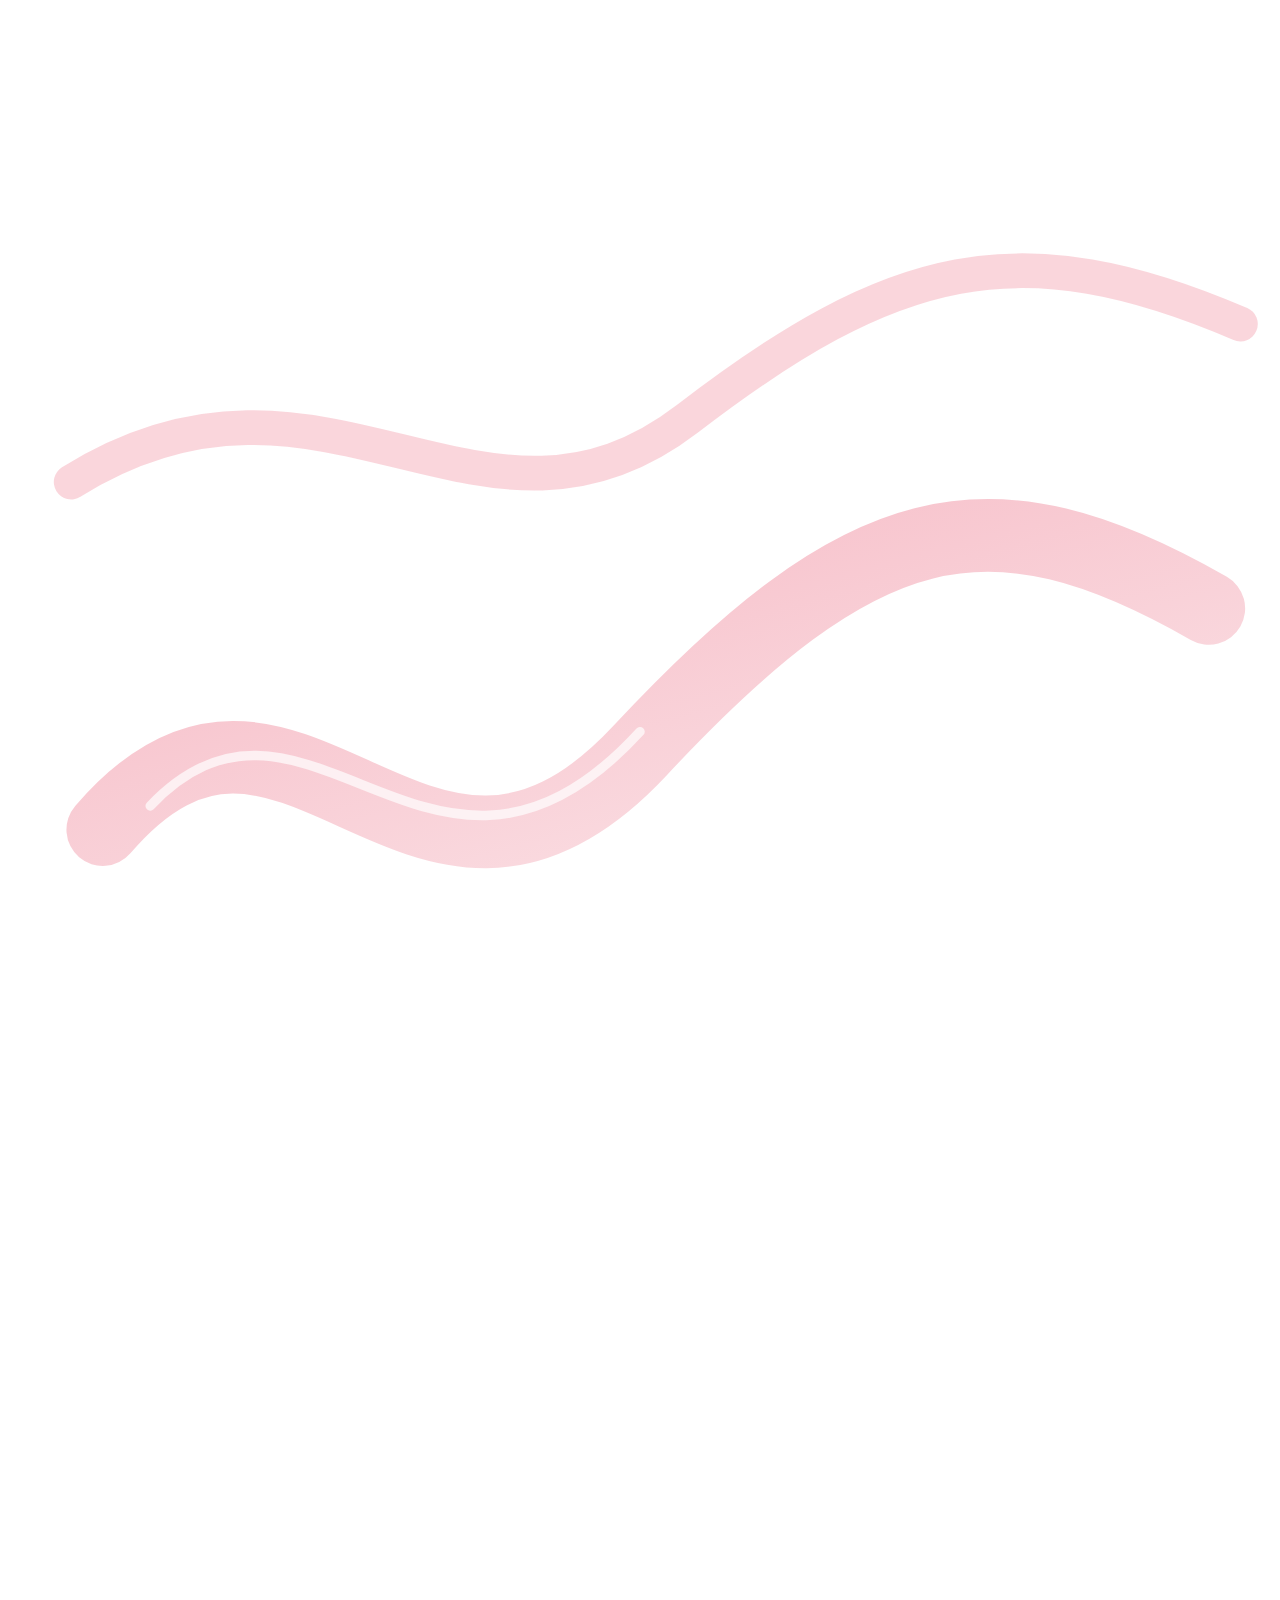
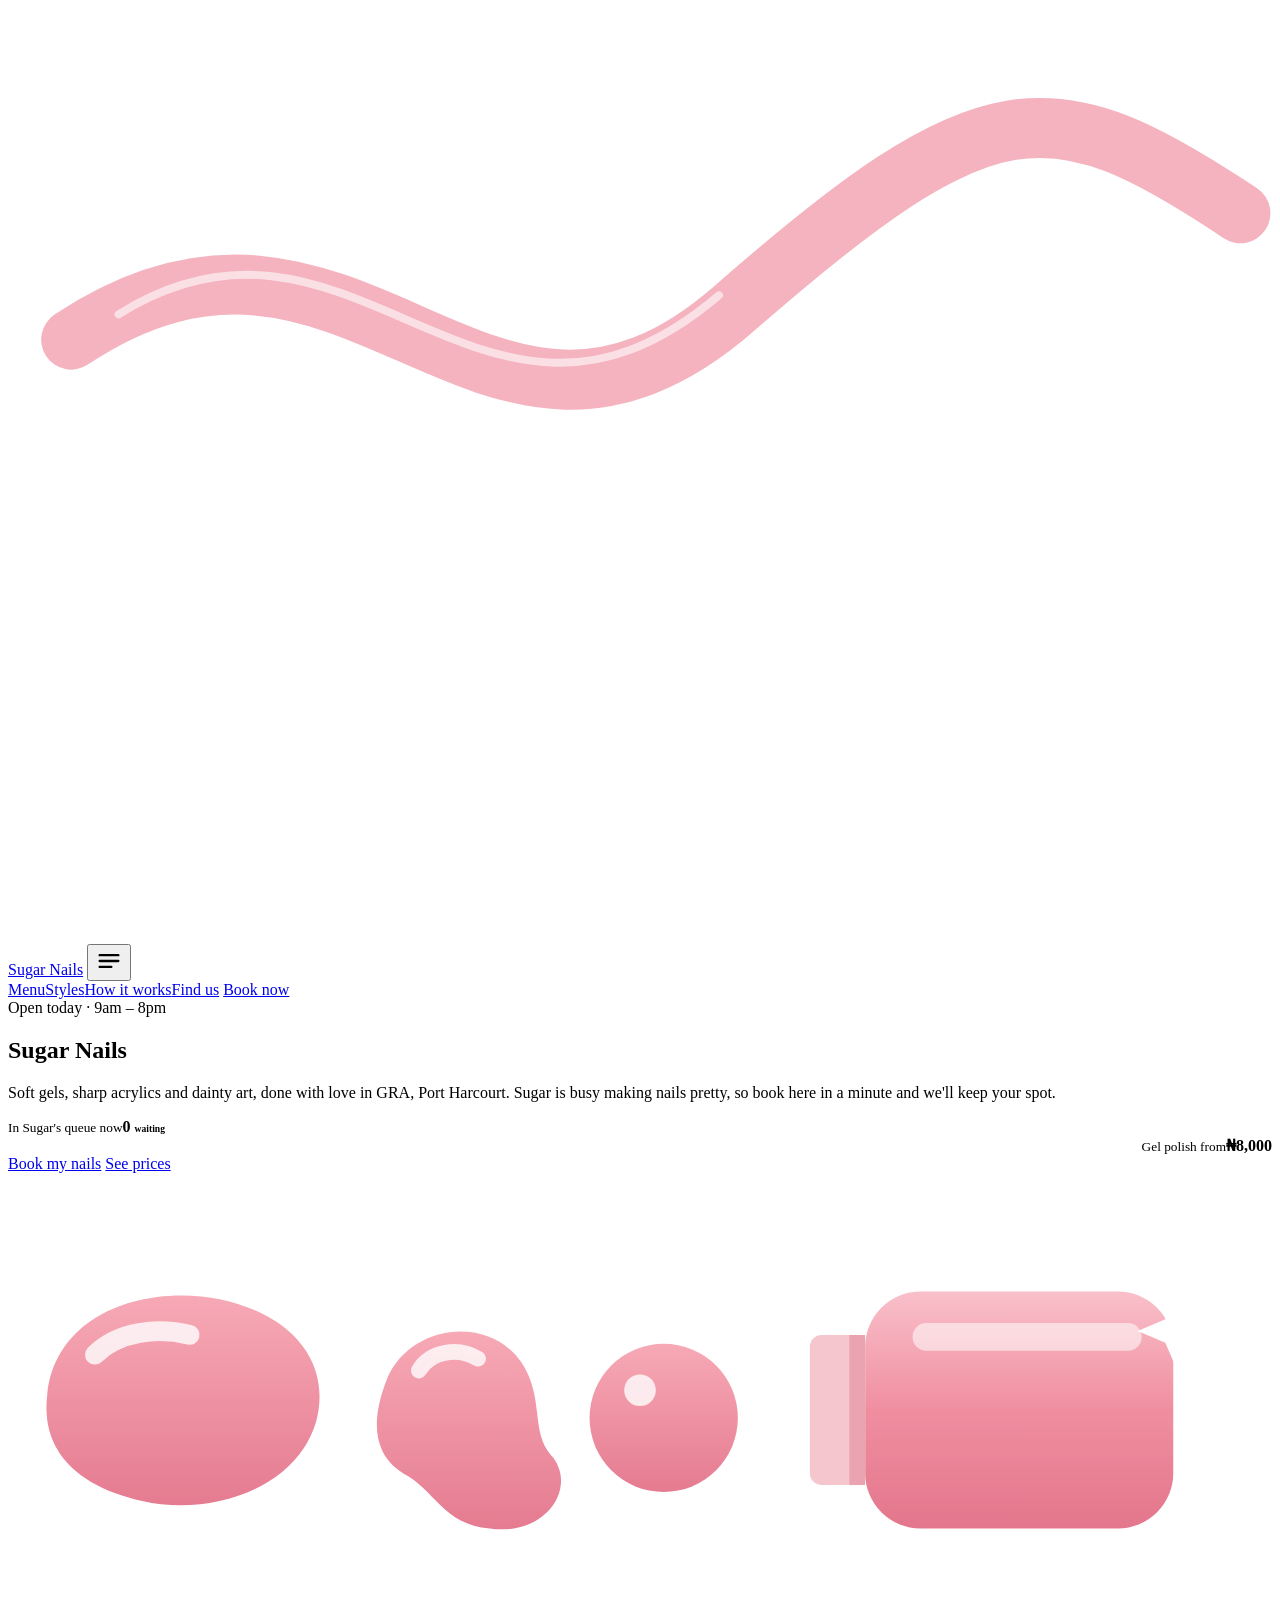
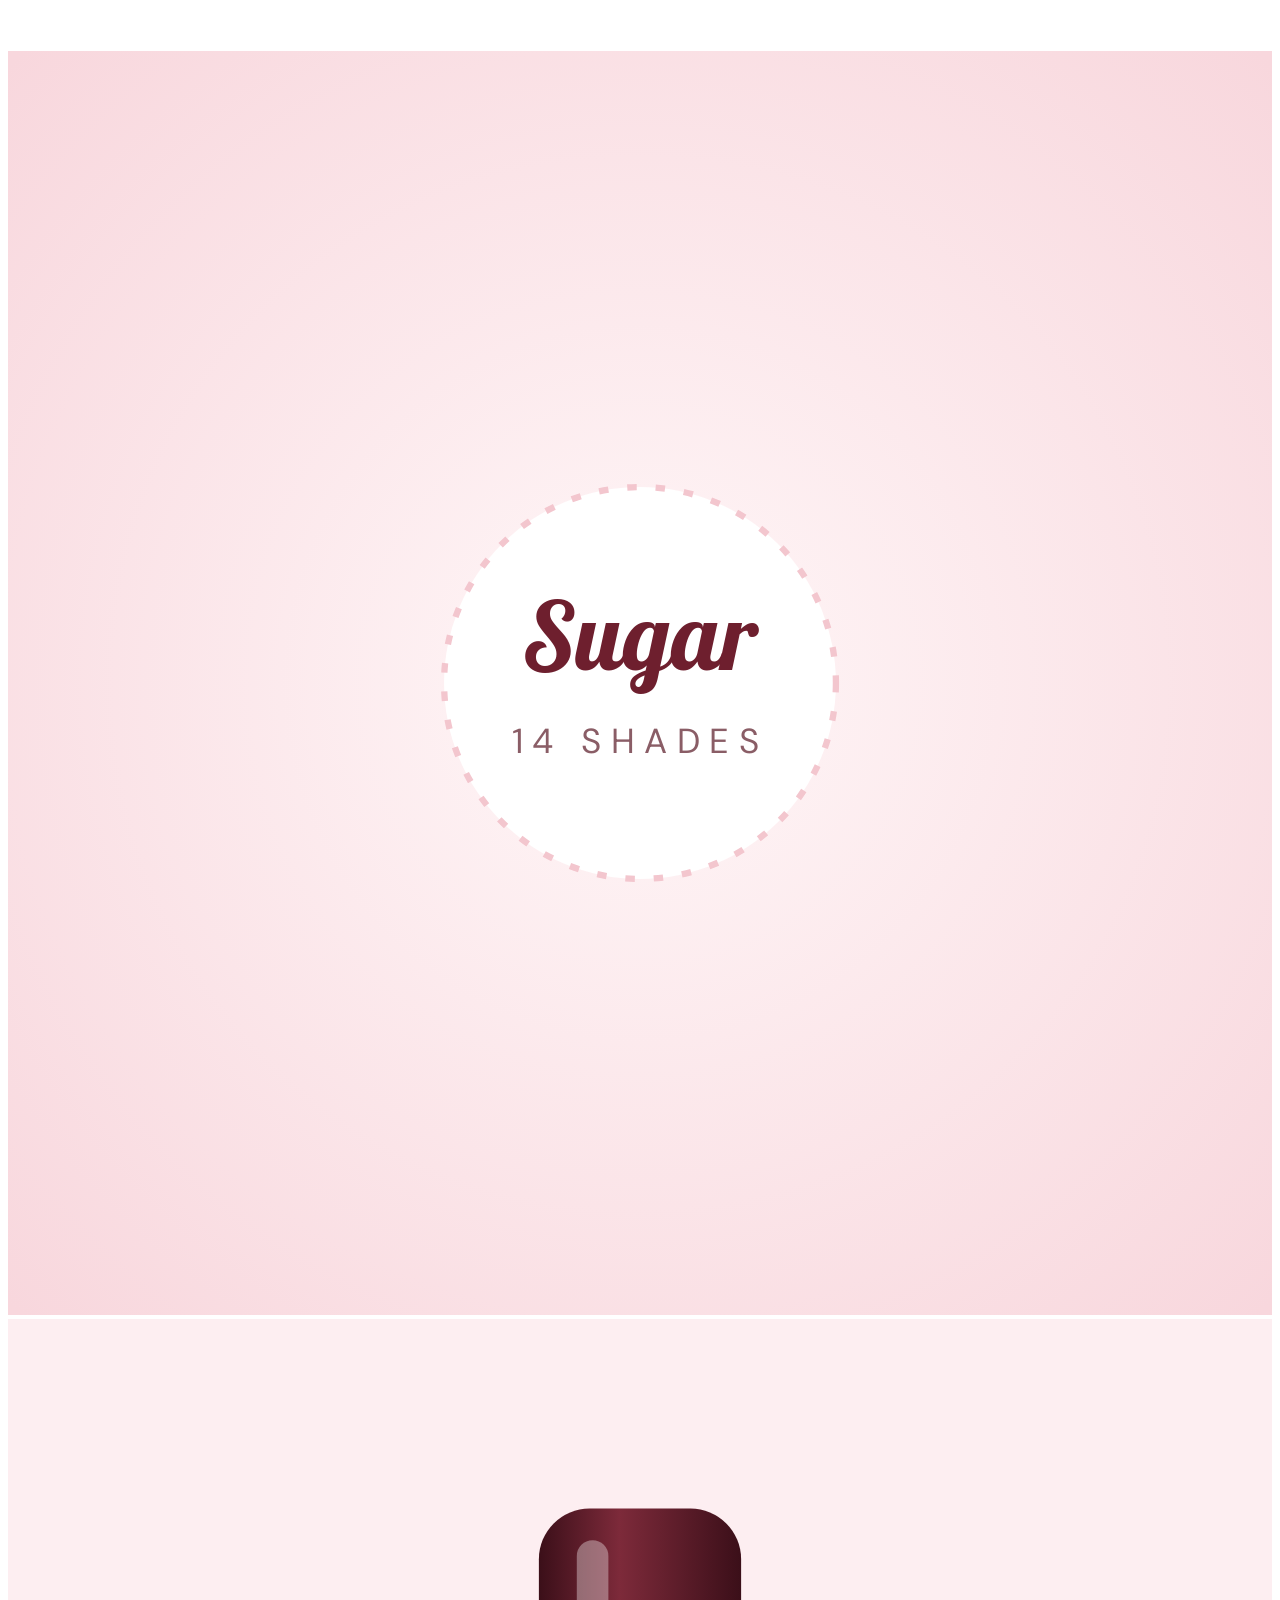
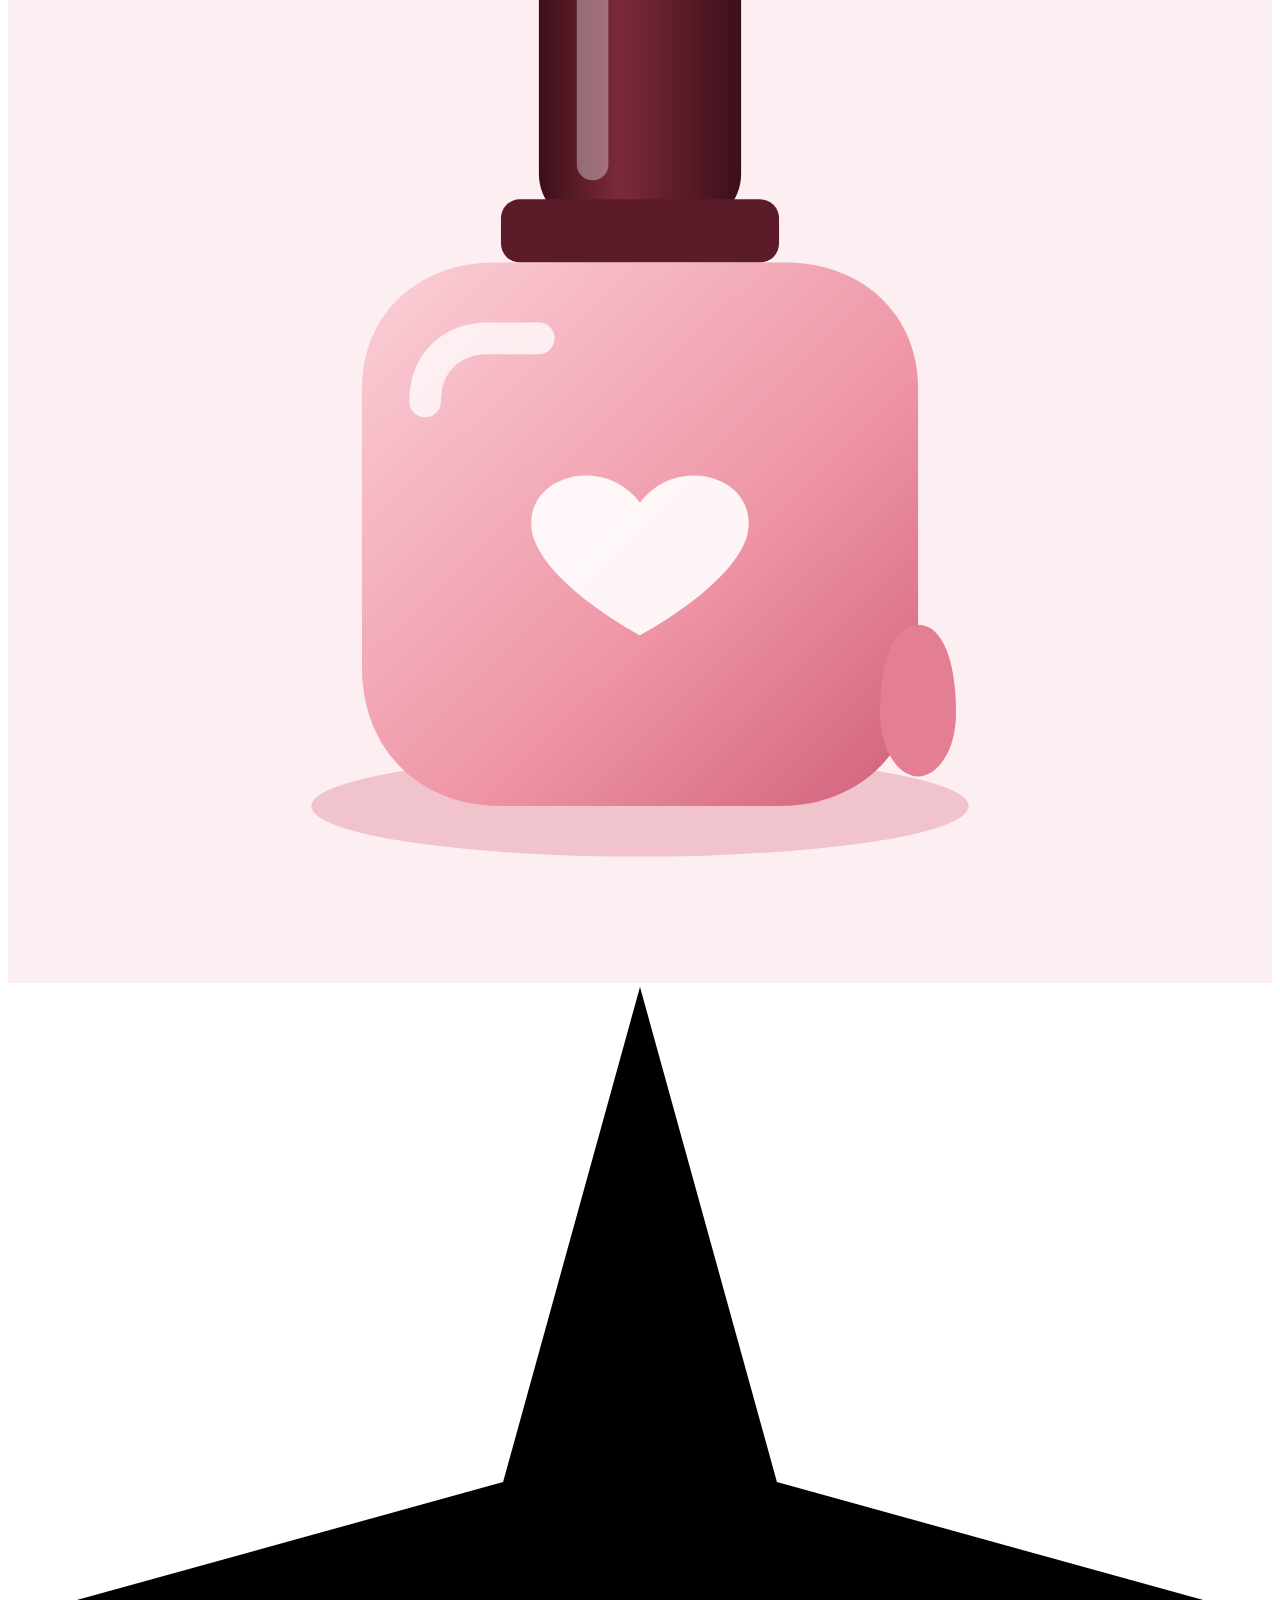
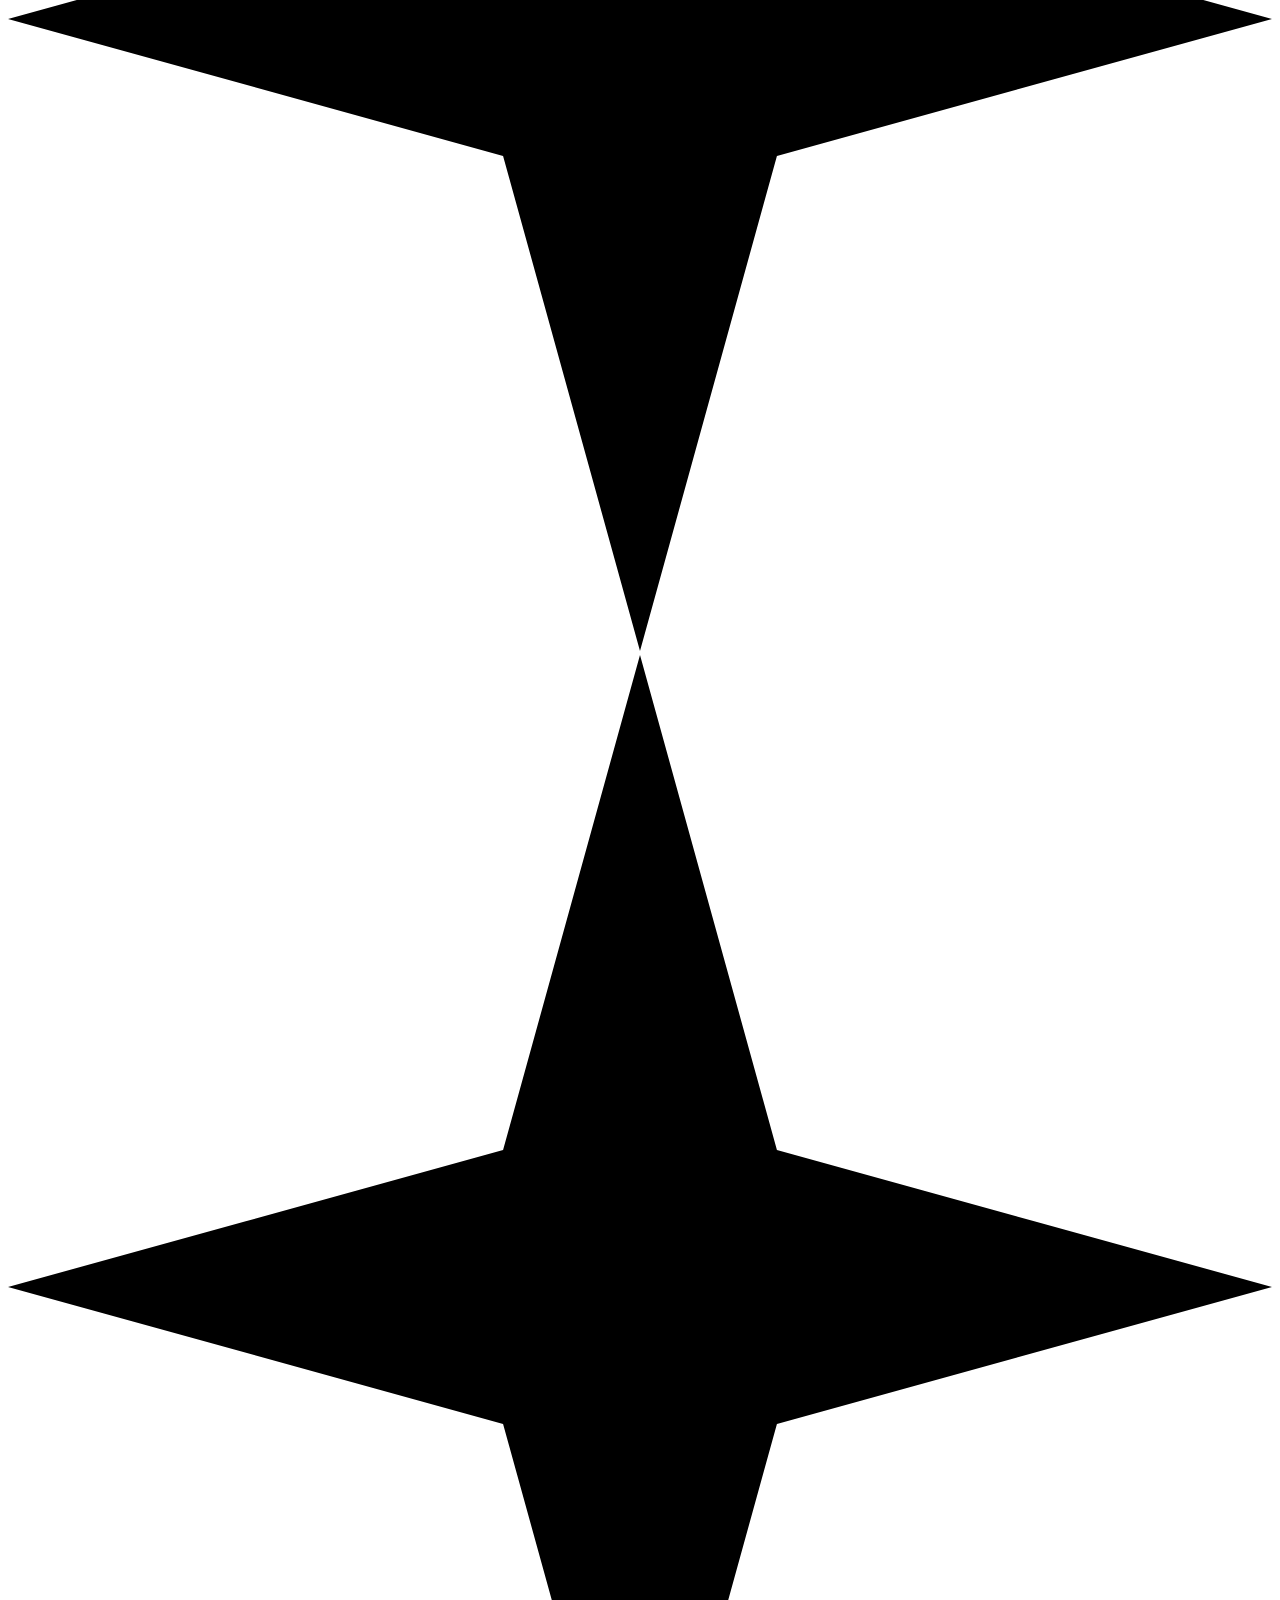
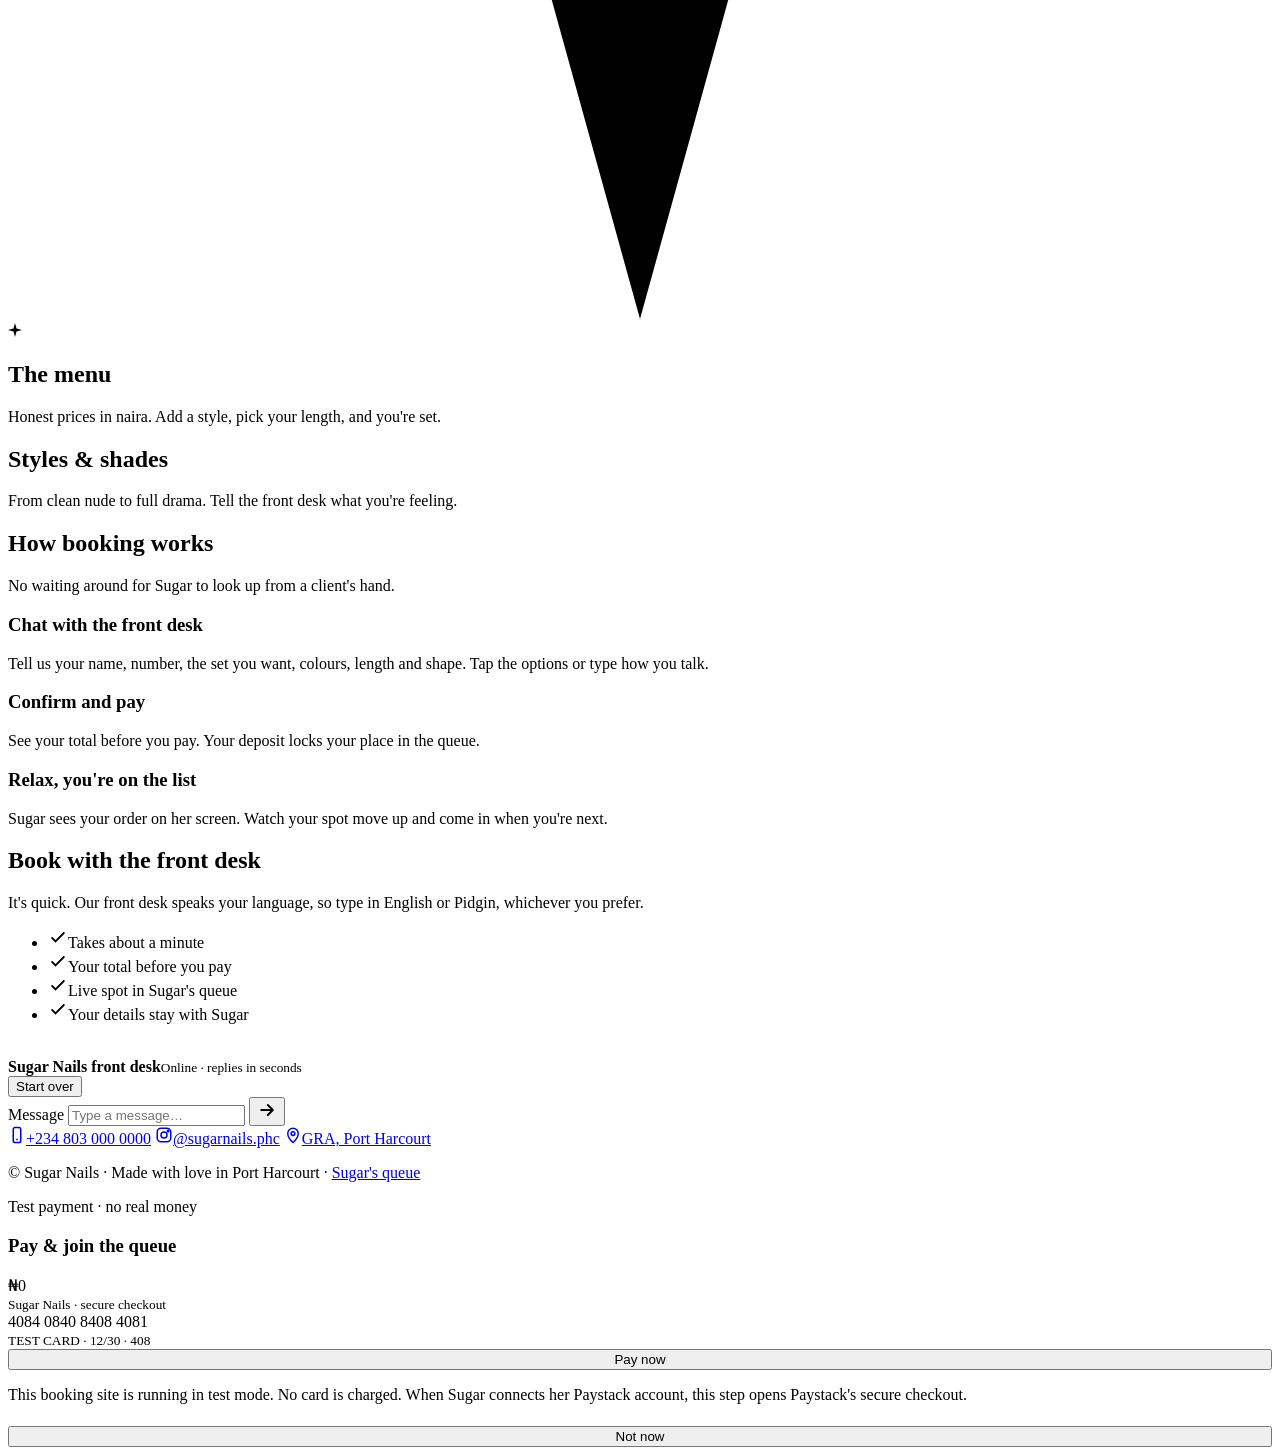
==== commit 8b692a55: "POST polish: live screenshots + demo GIF, measured per-reply cost, accurate claims; single-booking d" ====
--- a/public/index.html
+++ b/public/index.html
@@ -150,7 +150,7 @@
     <div class="chat reveal" style="--d:.1s" id="chat">
       <div class="chat-head">
         <div class="avatar"><img src="/static/logo.svg" alt=""></div>
-        <div><b>Sugar Nails front desk</b><small id="chatStatus">Online · replies instantly</small></div>
+        <div><b>Sugar Nails front desk</b><small id="chatStatus">Online · replies in seconds</small></div>
         <button class="restart" id="restart" type="button">Start over</button>
       </div>
       <div class="chat-log" id="log" aria-live="polite"></div>
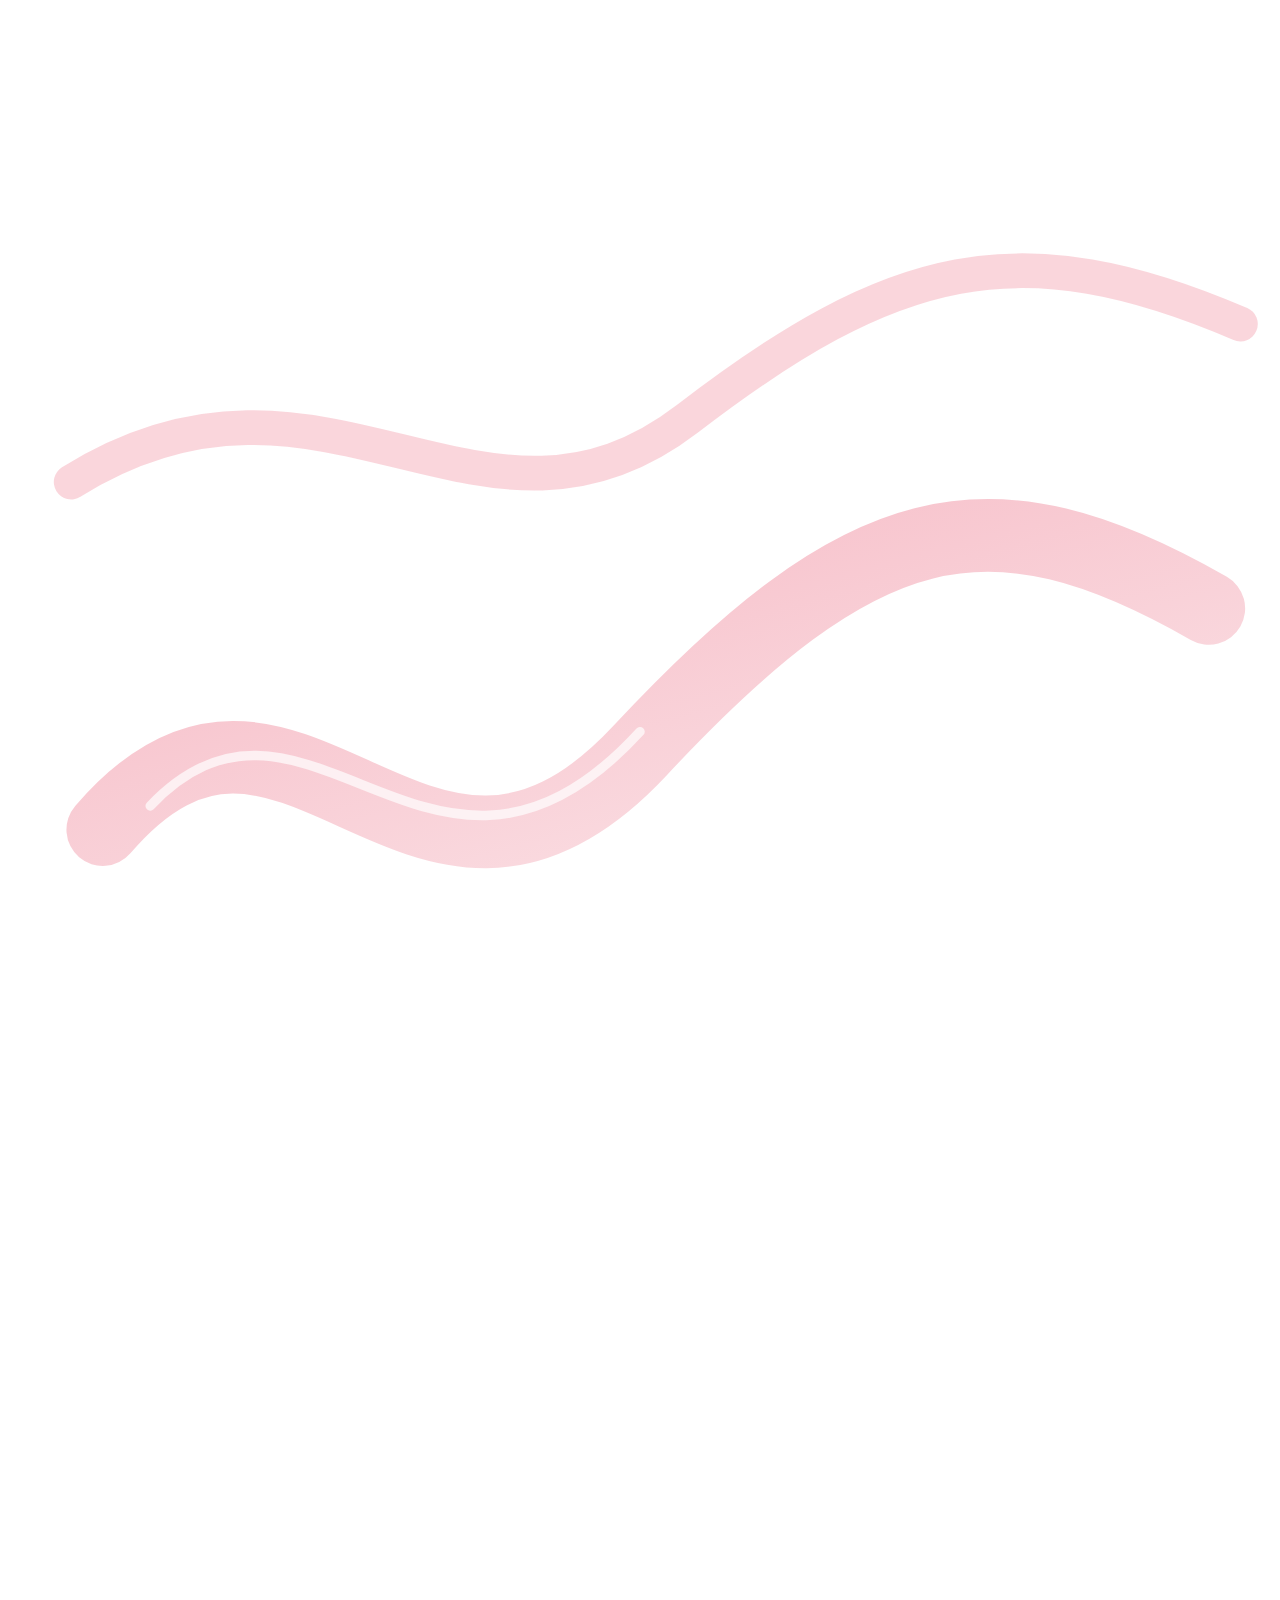
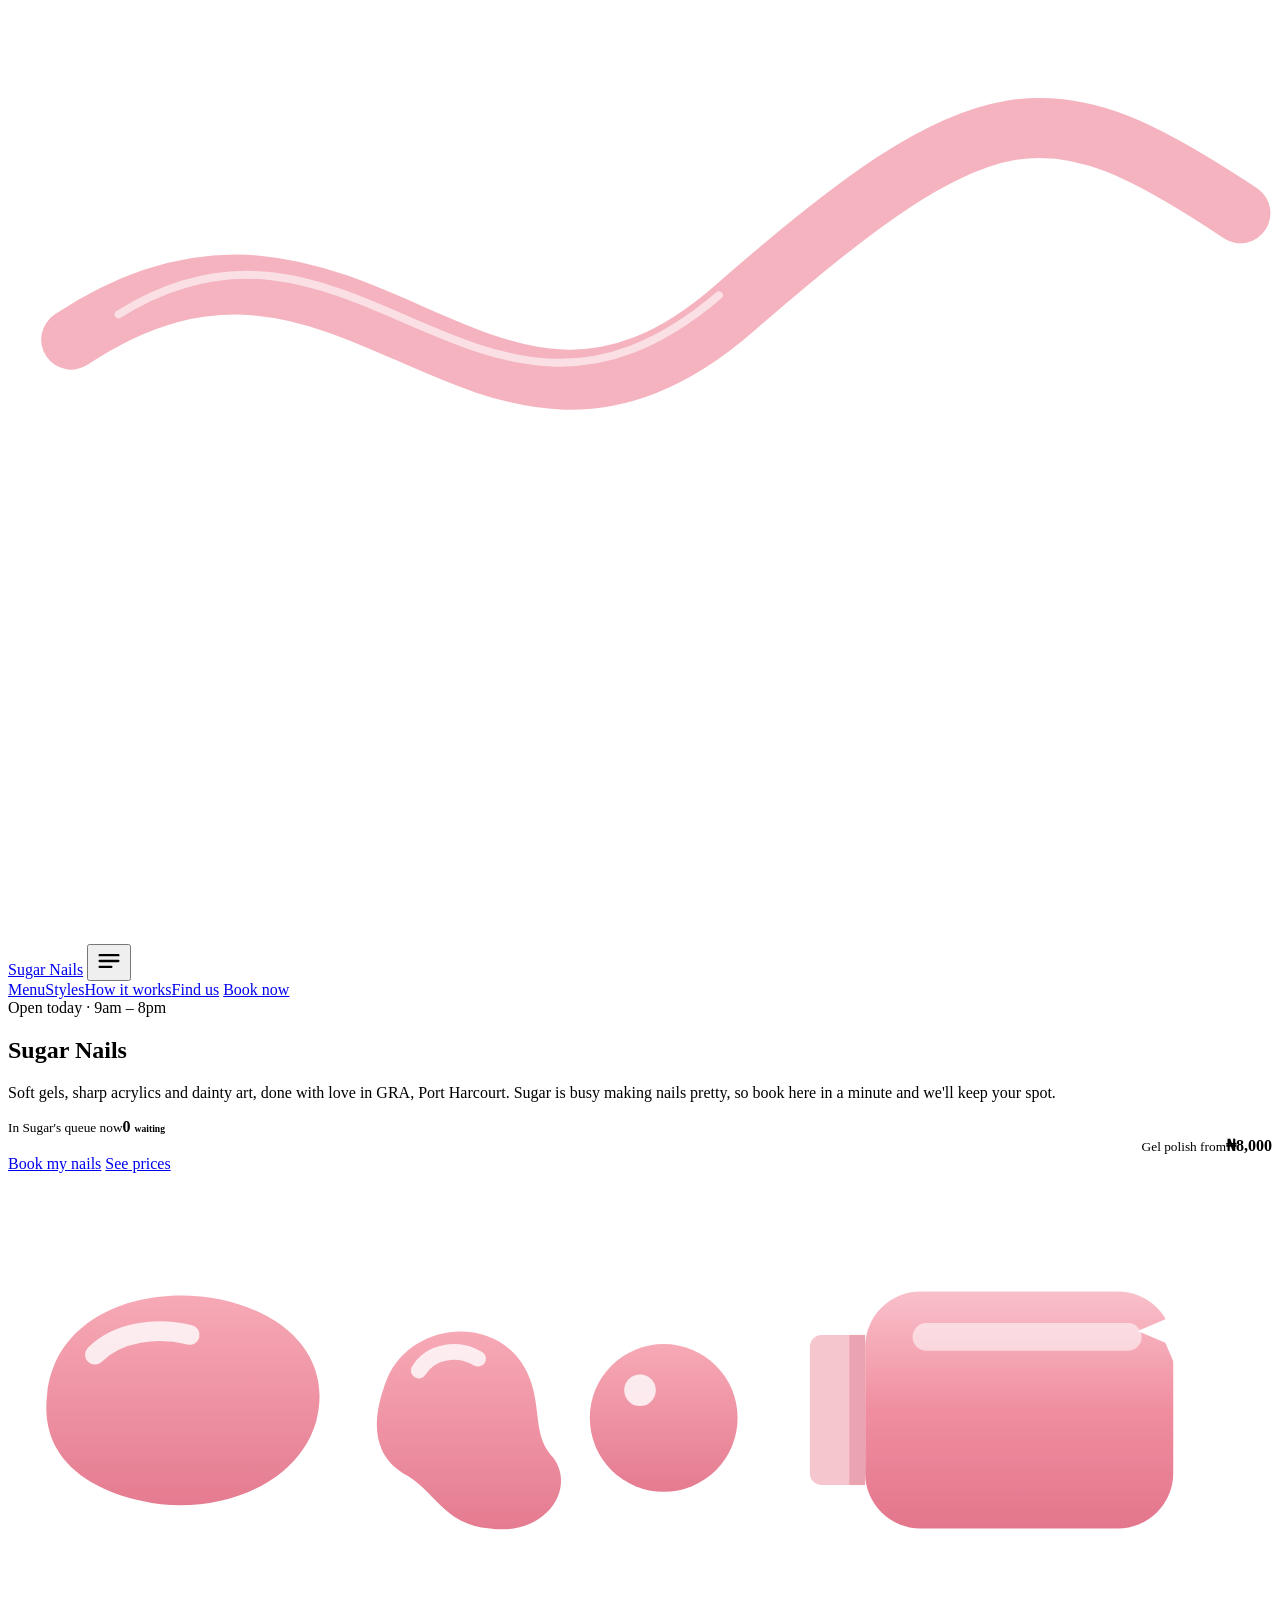
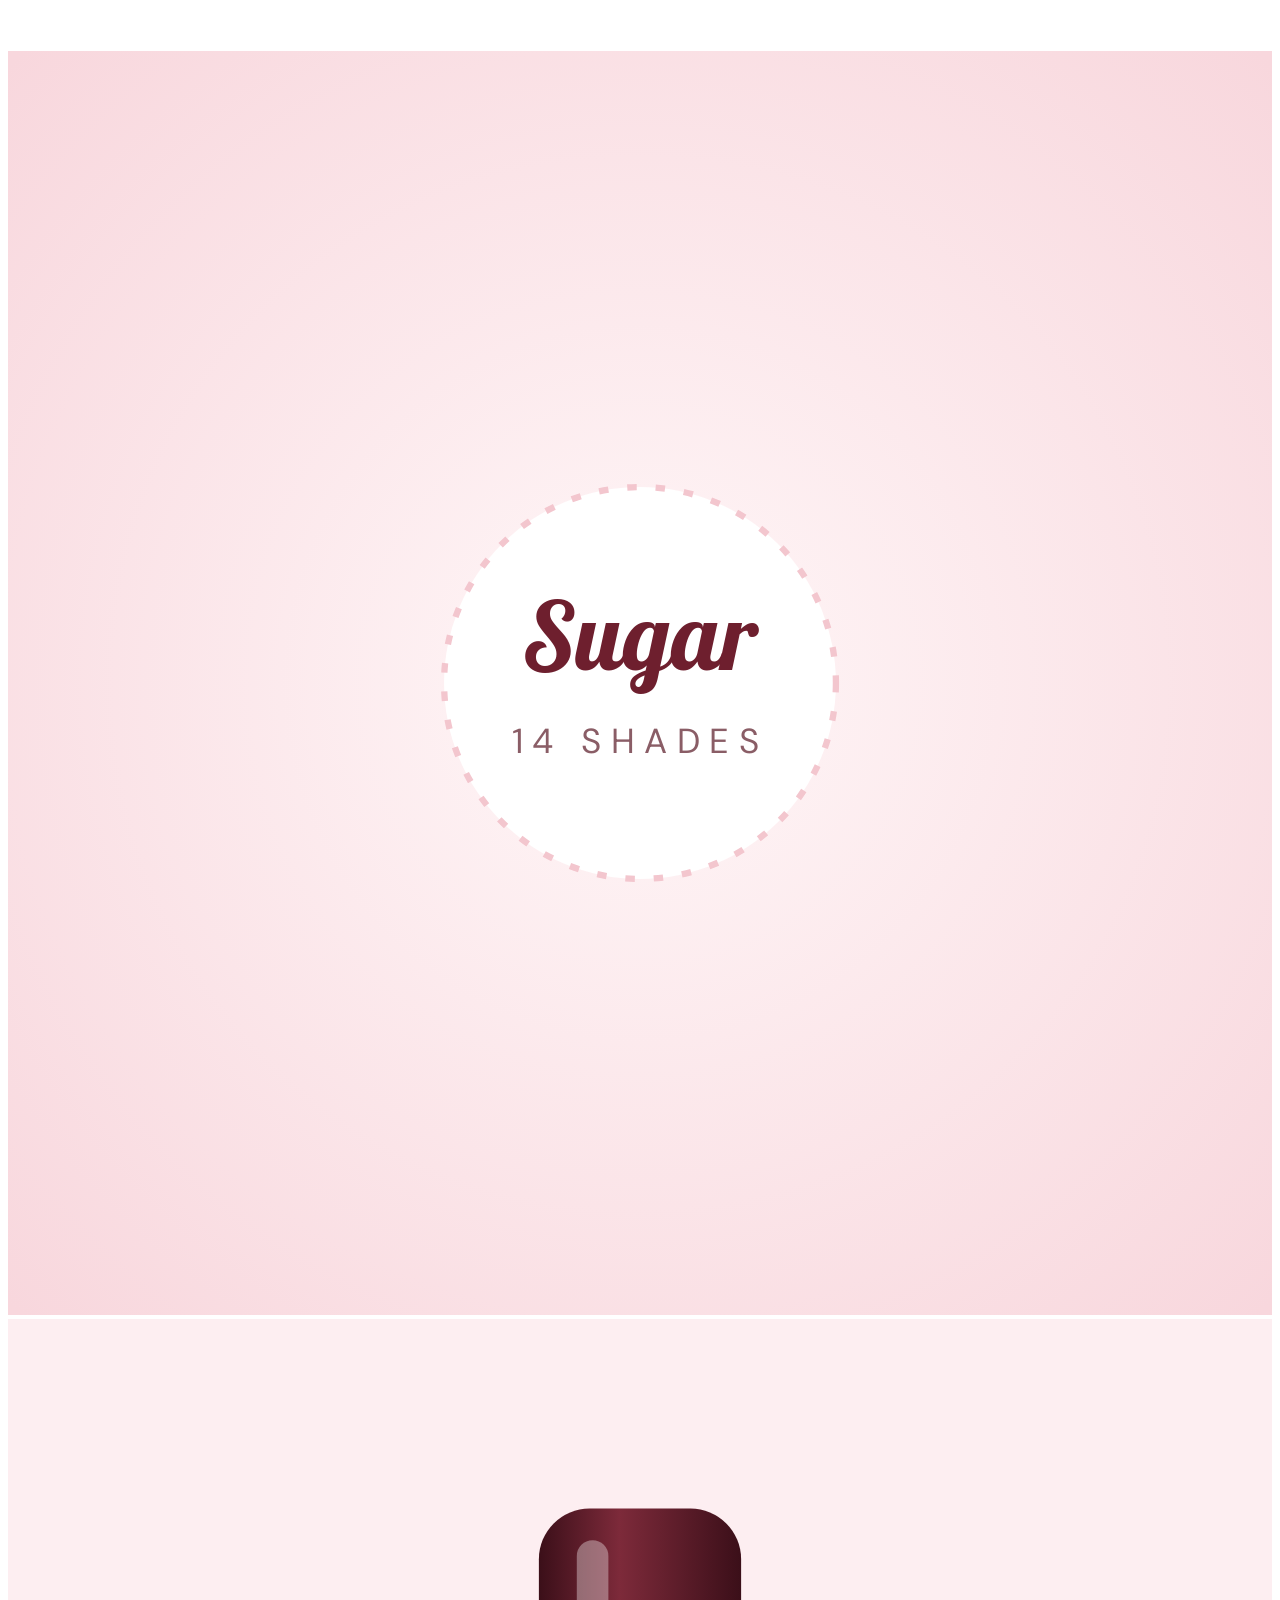
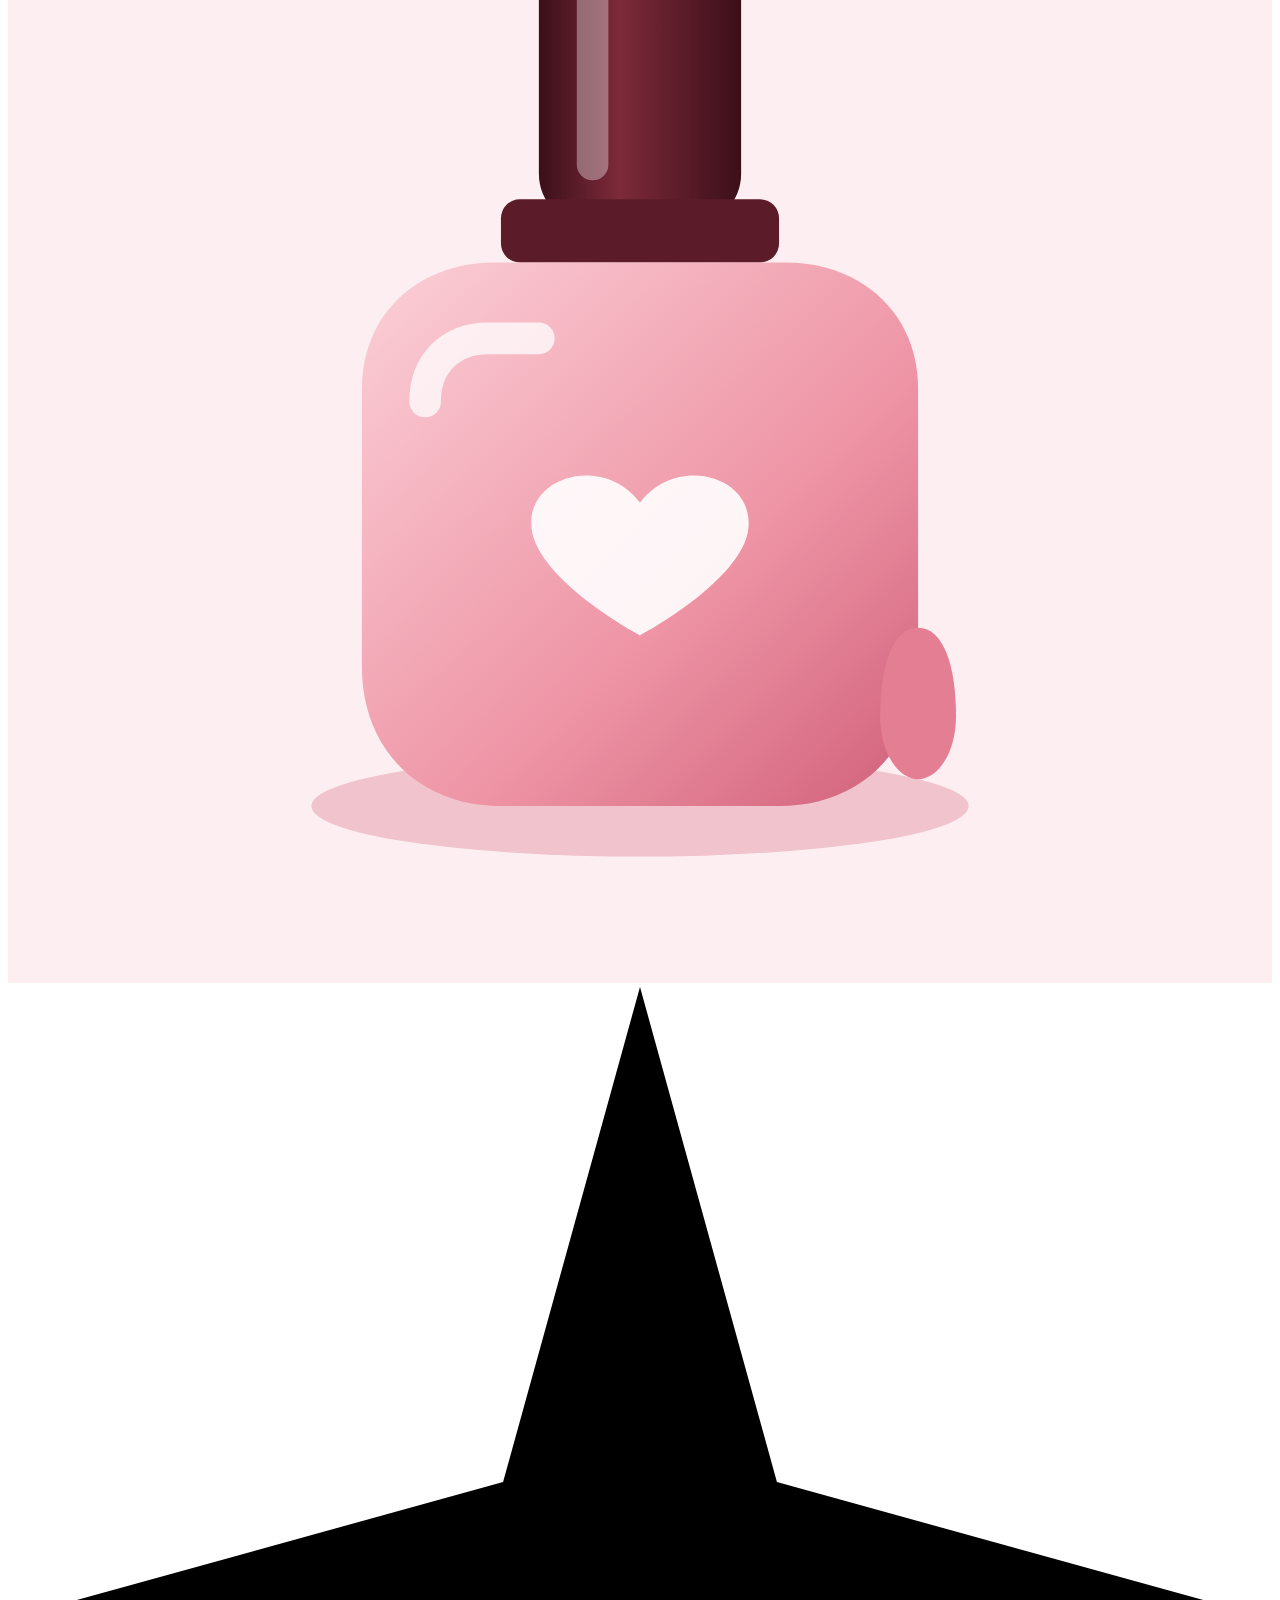
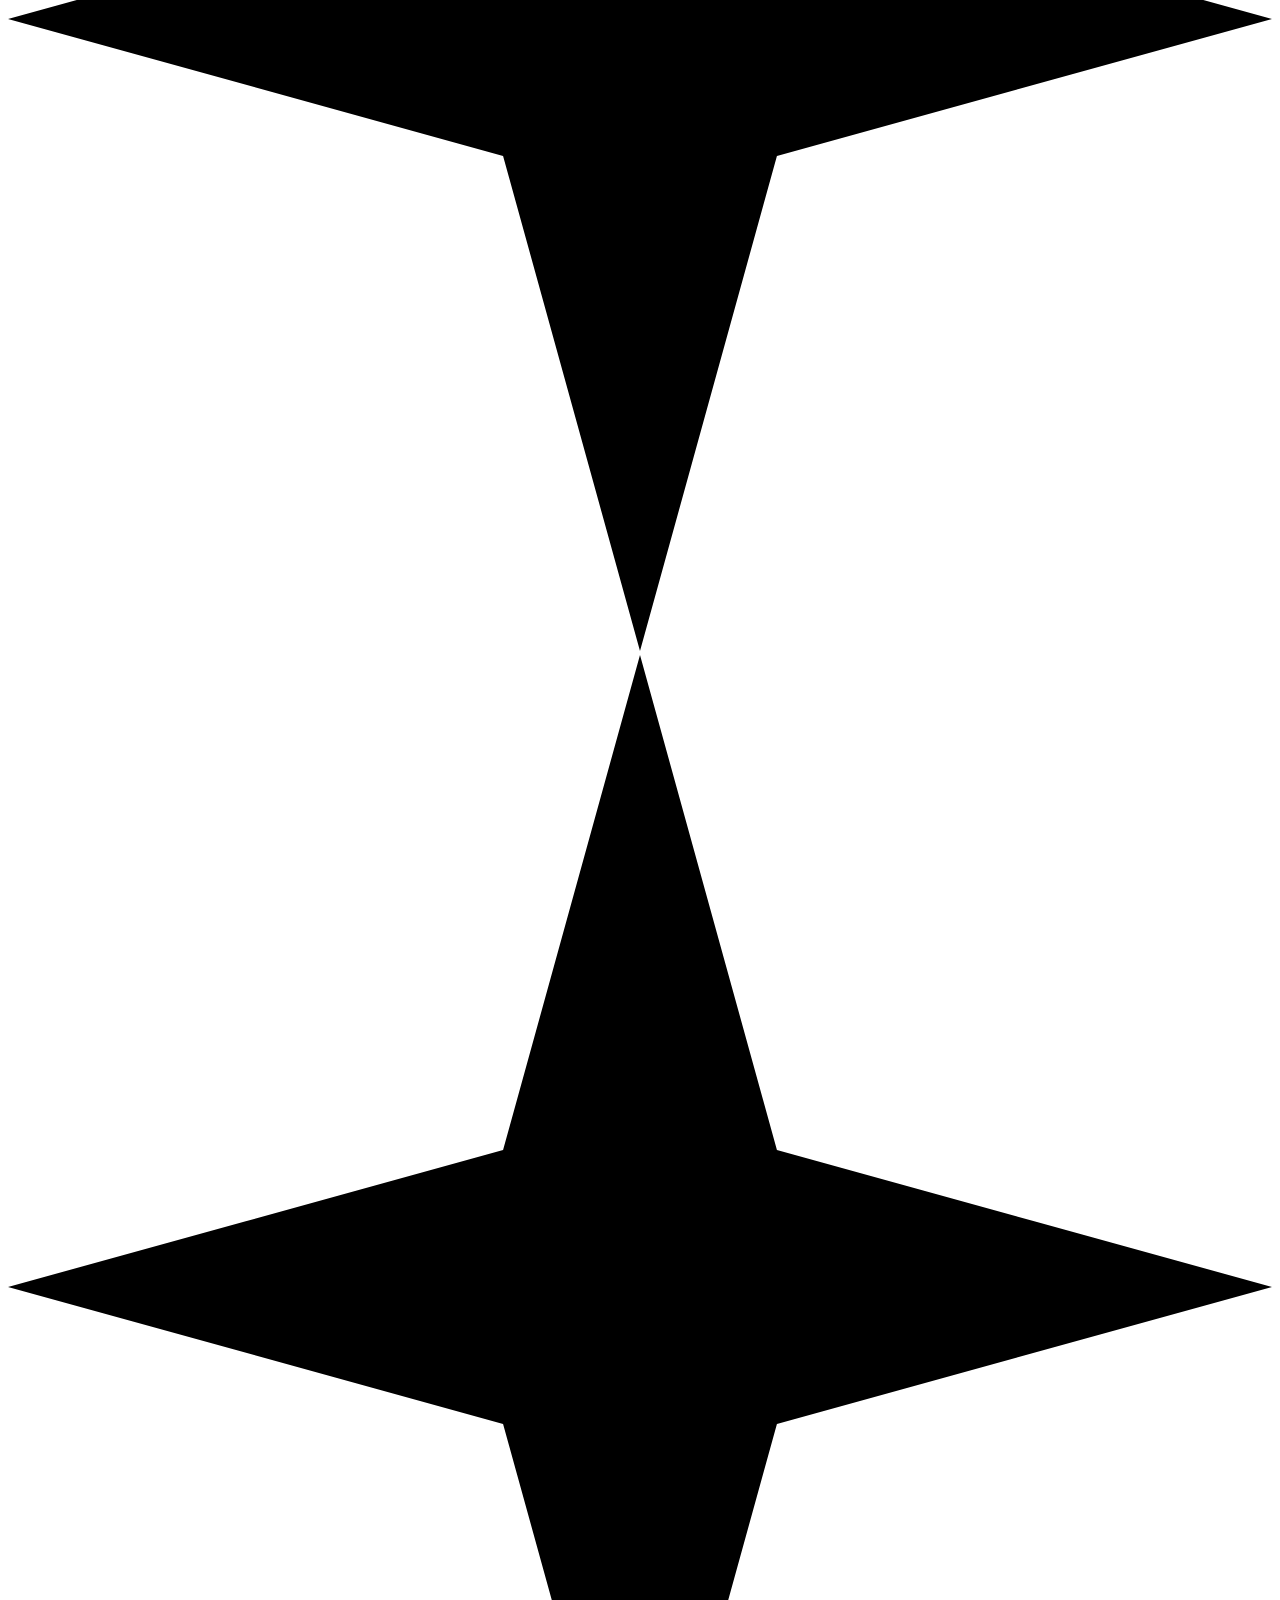
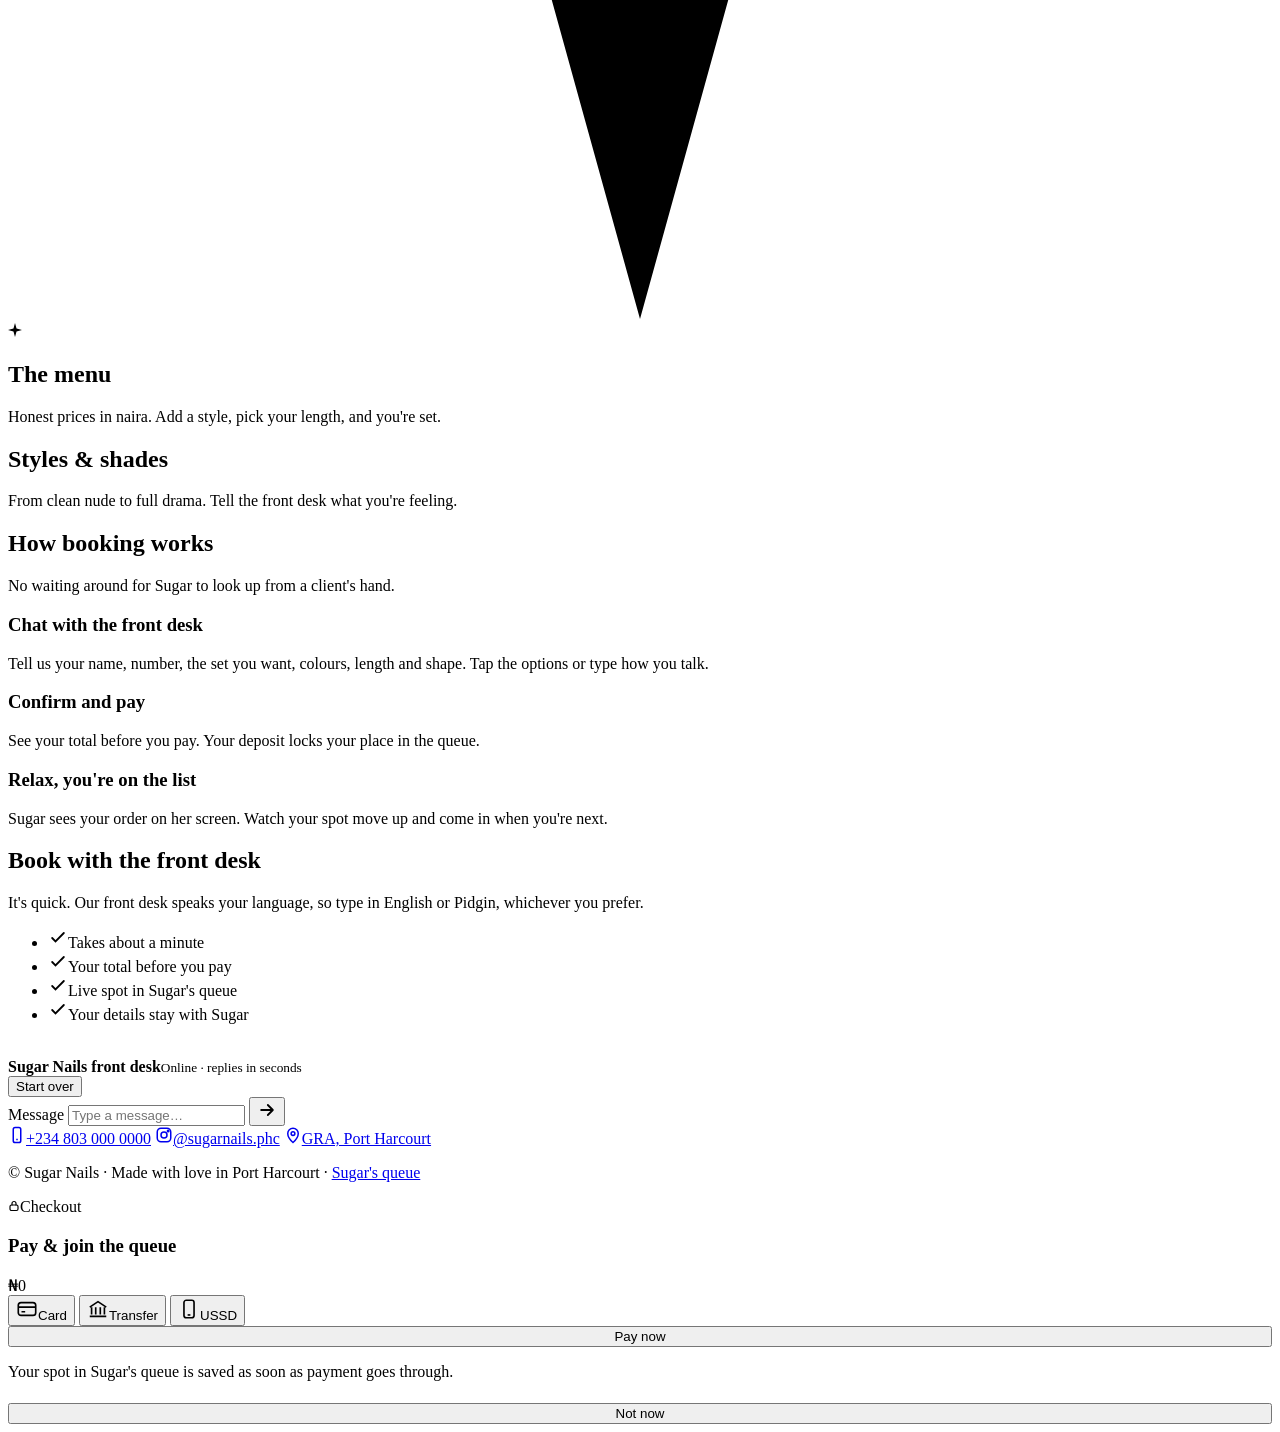
==== commit ed48c89d: "Clean checkout (no test-mode wording), re-recorded demo video, refreshed screenshots, POST polish + " ====
--- a/public/index.html
+++ b/public/index.html
@@ -177,13 +177,17 @@
 
 <div class="sheet-back" id="sheet" role="dialog" aria-modal="true" aria-labelledby="payTitle">
   <div class="sheet">
-    <span class="test-badge" id="payBadge">Test payment · no real money</span>
+    <span class="checkout-tag"><svg width="12" height="12" viewBox="0 0 24 24" fill="none" stroke="currentColor" stroke-width="2.4" stroke-linecap="round"><rect x="4" y="10" width="16" height="11" rx="3"/><path d="M8 10V7a4 4 0 0 1 8 0v3"/></svg>Checkout</span>
     <h3 id="payTitle">Pay &amp; join the queue</h3>
     <div class="amount" id="payAmount">₦0</div>
-    <div class="card-mock"><small>Sugar Nails · secure checkout</small><div class="num">4084 0840 8408 4081</div><small>TEST CARD · 12/30 · 408</small></div>
+    <div class="pay-methods" role="radiogroup" aria-label="Payment method">
+      <button type="button" class="pay-method on" role="radio" aria-checked="true"><svg width="22" height="22" viewBox="0 0 24 24" fill="none" stroke="currentColor" stroke-width="1.8"><rect x="2.5" y="5" width="19" height="14" rx="3"/><path d="M2.5 10h19M6 15h4"/></svg>Card</button>
+      <button type="button" class="pay-method" role="radio" aria-checked="false"><svg width="22" height="22" viewBox="0 0 24 24" fill="none" stroke="currentColor" stroke-width="1.8"><path d="M3 10l9-6 9 6M5 10v8M9.5 10v8M14.5 10v8M19 10v8M3 20h18"/></svg>Transfer</button>
+      <button type="button" class="pay-method" role="radio" aria-checked="false"><svg width="22" height="22" viewBox="0 0 24 24" fill="none" stroke="currentColor" stroke-width="1.8"><rect x="6.5" y="2.5" width="11" height="19" rx="2.5"/><path d="M10.5 18.5h3"/></svg>USSD</button>
+    </div>
     <button class="pill plum" id="payNow" style="width:100%">Pay now</button>
     <div class="pay-progress" id="payProg"><i></i></div>
-    <p class="fine" id="payFine">This booking site is running in test mode. No card is charged. When Sugar connects her Paystack account, this step opens Paystack's secure checkout.</p>
+    <p class="fine" id="payFine">Your spot in Sugar's queue is saved as soon as payment goes through.</p>
     <button class="pill small" id="payCancel" style="width:100%;margin-top:6px">Not now</button>
   </div>
 </div>
